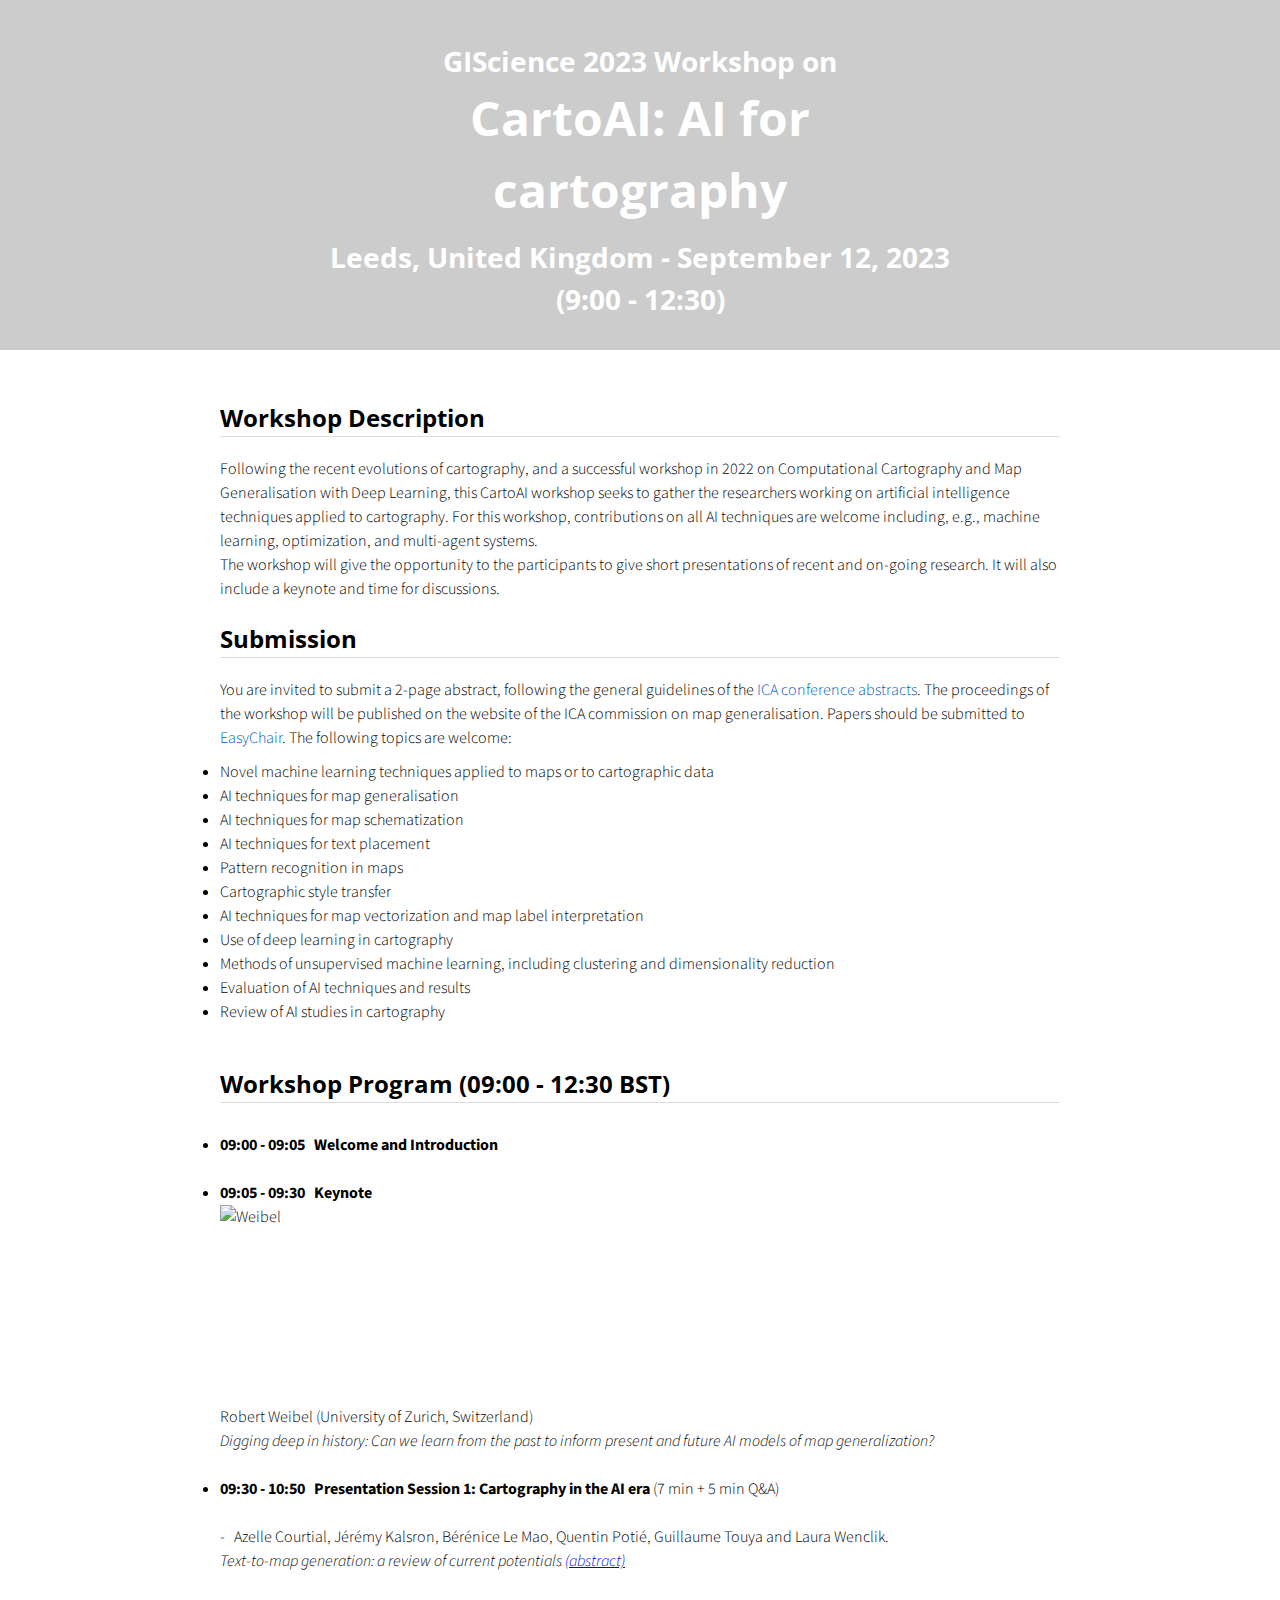
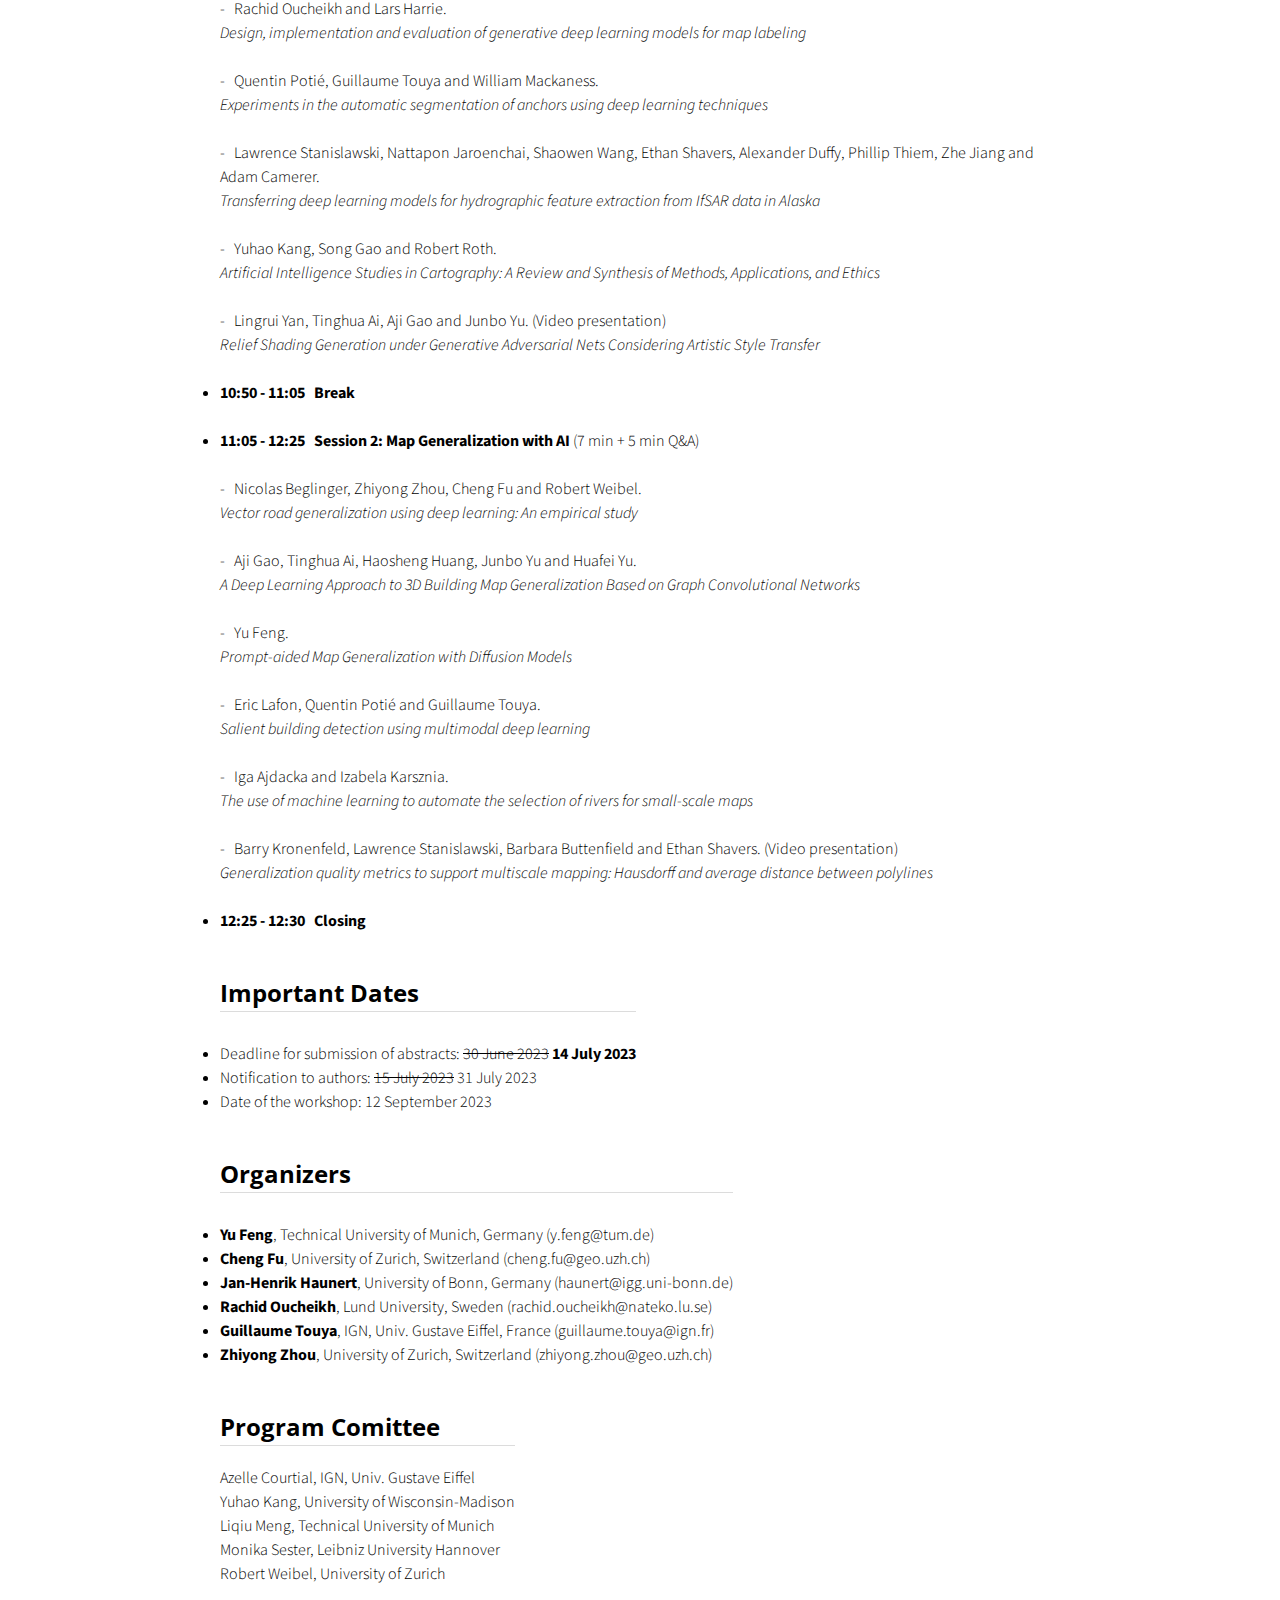
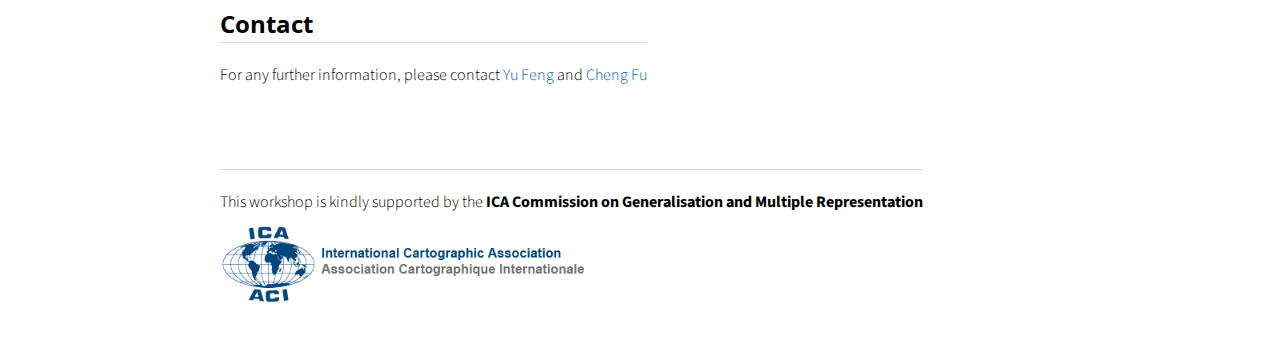
==== index.html @ b9dfa1c8 "Update index.html" ====
<!doctype html>
<html>

<head>
  <title>CartoAI</title>
  <meta charset="utf-8" name="viewport" content="width=device-width, initial-scale=1">
  <link href="css/frame.css" media="screen" rel="stylesheet" type="text/css" />
  <link href="css/controls.css" media="screen" rel="stylesheet" type="text/css" />
  <link href="css/custom.css" media="screen" rel="stylesheet" type="text/css" />
  <link href='https://fonts.googleapis.com/css?family=Open+Sans:400,700' rel='stylesheet' type='text/css'>
  <link href='https://fonts.googleapis.com/css?family=Open+Sans+Condensed:300,700' rel='stylesheet' type='text/css'>
  <link href="https://fonts.googleapis.com/css?family=Source+Sans+Pro:400,700" rel="stylesheet">
  <script src="https://ajax.googleapis.com/ajax/libs/jquery/3.3.1/jquery.min.js"></script>
  <script src="js/menu.js"></script>
  <style>
    .menu-index {
      color: rgb(255, 255, 255) !important;
      opacity: 1 !important;
      font-weight: 700 !important;
    }
    .centered {
      position: absolute;
      top: 50%;
      left: 50%;
      transform: translate(-50%, -50%);
    }
  </style>
</head>
   <!--  -->
<body>
  <div class="menu-container"></div>
  <div class="content-container" >
    <div class="banner" style="background: linear-gradient(rgba(0, 0, 0, 0.2), rgba(0, 0, 0, 0.2)), url('img/grid_0.jpg') no-repeat center;
                               background-size: cover; height: 350px;">
      <div class="centered">
        <h3 style="color:#ffffff";>GIScience 2023 Workshop on</h1>
        <h2 style="color:#ffffff";>CartoAI: AI for cartography</h2>
        <h3 style="color:#ffffff";>Leeds, United Kingdom - September 12, 2023 (9:00 - 12:30)</h3>
       </div>
    </div>
    <!--
    <div class="banner">
      <div class="banner-table flex-column">
        <div class="flex-row">
          <div class="flex-item flex-column">
            <h2 class="add-top-margin-small">This is the header area</h2>
            <p class="text">
              Phasellus viverra nulla ut metus varius laoreet. Quisque rutrum. Aenean imperdiet. Etiam ultricies nisi vel
              augue. Curabitur ullamcorper ultricies nisi. Nam eget dui. Etiam rhoncus. Maecenas tempus, tellus eget
              condimentum rhoncus, sem quam semper libero, sit amet adipiscing sem neque sed ipsum. Nam quam nunc, blandit
              vel, luctus pulvinar, hendrerit id, lorem.
            </p>
          </div>
        </div>
      </div>
    </div>
    -->
    <div class="content">
      <div class="content-table flex-column">
        <div class="flex-row">
          <div class="flex-item flex-column">
            <h4>Workshop Description</h4>
            <hr>
            <p class="text">
              Following the recent evolutions of cartography, and a successful workshop in 2022 on Computational Cartography 
              and Map Generalisation with Deep Learning, this CartoAI workshop seeks to gather the researchers working on 
              artificial intelligence techniques applied to cartography. For this workshop, contributions on all AI 
              techniques are welcome including, e.g., machine learning, optimization, and multi-agent systems.
              <br>
              The workshop will give the opportunity to the participants to give short presentations of recent and 
              on-going research. It will also include a keynote and time for discussions.
            </p>
          </div>
        </div>
         
        <div class="flex-row">
          <div class="flex-item flex-column">
            <h4>Submission</h4>
            <hr>
            <p class="text">
              You are invited to submit a 2-page abstract, following the general guidelines of the <a href="https://www.icc2019.org/data/ica-abstract_teplate.docx">
              ICA conference abstracts</a>.
              The proceedings of the workshop will be published on the website of the ICA commission on map generalisation. Papers should be submitted to <a href="https://easychair.org/my/conference?conf=cartoai2023">EasyChair</a>. 
              The following topics are welcome:
              <li>Novel machine learning techniques applied to maps or to cartographic data</li>
              <li>AI techniques for map generalisation</li>
              <li>AI techniques for map schematization</li>
              <li>AI techniques for text placement</li>
              <li>Pattern recognition in maps</li>
              <li>Cartographic style transfer</li>
              <li>AI techniques for map vectorization and map label interpretation</li>
              <li>Use of deep learning in cartography</li>
              <li>Methods of unsupervised machine learning, including clustering and dimensionality reduction</li>
              <li>Evaluation of AI techniques and results</li>
              <li>Review of AI studies in cartography</li>      
            </p>
          </div>
        </div>

        <div class="flex-row">
          <div class="flex-item flex-column">
            <h4>Workshop Program (09:00 - 12:30 BST)</h4>
            <hr>
            <p class="text">
              <li><strong>09:00 - 09:05 &nbsp Welcome and Introduction</strong></li><br />
              
              <li><strong>09:05 - 09:30 &nbsp Keynote</strong></li>
              <img src="https://www.geo.uzh.ch/~weibel/Weibel_PassPic_2017_crop.jpg" alt="Weibel" width = "155" height="200"> Robert Weibel (University of Zurich, Switzerland)<br />
              <i>Digging deep in history: Can we learn from the past to inform present and future AI models of map generalization?</i><br />

              <li><strong>09:30 - 10:50 &nbsp Presentation Session 1: Cartography in the AI era</strong> (7 min + 5 min Q&A)</li><br />
              
              - &nbsp Azelle Courtial, Jérémy Kalsron, Bérénice Le Mao, Quentin Potié, Guillaume Touya and Laura Wenclik.<br />  
              <i>Text-to-map generation: a review of current potentials <a href="https://gitlab.com/ica-gen/workshop-proceedings/-/raw/main/ica-gen-downloads/ica-gen/cartoai2023/02_CR_CartoAI_Courtial.pdf " target="_blank">(abstract)</a> </i><br />

              - &nbsp Rachid Oucheikh and Lars Harrie. <br />
              <i>Design, implementation and evaluation of generative deep learning models for map labeling</i><br />

              - &nbsp Quentin Potié, Guillaume Touya and William Mackaness. <br />
              <i>Experiments in the automatic segmentation of anchors using deep learning techniques</i><br />

              - &nbsp Lawrence Stanislawski, Nattapon Jaroenchai, Shaowen Wang, Ethan Shavers, Alexander Duffy, Phillip Thiem, Zhe Jiang and Adam Camerer. <br />
              <i>Transferring deep learning models for hydrographic feature extraction from IfSAR data in Alaska</i><br />

              - &nbsp Yuhao Kang, Song Gao and Robert Roth. <br />
              <i>Artificial Intelligence Studies in Cartography: A Review and Synthesis of Methods, Applications, and Ethics</i><br />
              
              - &nbsp Lingrui Yan, Tinghua Ai, Aji Gao and Junbo Yu. (Video presentation)<br />
              <i>Relief Shading Generation under Generative Adversarial Nets Considering Artistic Style Transfer</i><br />

              <li><strong>10:50 - 11:05 &nbsp Break</strong></li><br />
                
              <li><strong>11:05 - 12:25 &nbsp Session 2: Map Generalization with AI</strong> (7 min + 5 min Q&A)</li><br />

                 - &nbsp Nicolas Beglinger, Zhiyong Zhou, Cheng Fu and Robert Weibel.<br />
                 <i>Vector road generalization using deep learning: An empirical study</i><br />

                 - &nbsp Aji Gao, Tinghua Ai, Haosheng Huang, Junbo Yu and Huafei Yu. <br />
                 <i>A Deep Learning Approach to 3D Building Map Generalization Based on Graph Convolutional Networks</i><br />

                 - &nbsp Yu Feng. <br />
                 <i>Prompt-aided Map Generalization with Diffusion Models</i><br />

                 - &nbsp Eric Lafon, Quentin Potié and Guillaume Touya. <br />
                 <i>Salient building detection using multimodal deep learning</i><br />

                 - &nbsp Iga Ajdacka and Izabela Karsznia. <br />
                 <i>The use of machine learning to automate the selection of rivers for small-scale maps</i><br />

                 - &nbsp Barry Kronenfeld, Lawrence Stanislawski, Barbara Buttenfield and Ethan Shavers. (Video presentation)<br />
                 <i>Generalization quality metrics to support multiscale mapping: Hausdorff and average distance between polylines</i><br />
            
              <li><strong>12:25 - 12:30 &nbsp Closing</strong></li>
              </p>
          </div>
        </div>
        
        <div class="flex-row">
          <div class="flex-item flex-column">
            <h4>Important Dates</h4>
            <hr>
            <p class="text">
              <li>Deadline for submission of abstracts: <del>30 June 2023</del> <strong>14 July 2023</strong></li>
              <li>Notification to authors: <del>15 July 2023</del> 31 July 2023</li>
              <li>Date of the workshop: 12 September 2023</li>
            </p>
          </div>
        </div>
        
        <div class="flex-row">
          <div class="flex-item flex-column">
            <h4>Organizers</h4>
            <hr>
            <p class="text">
              <li><strong>Yu Feng</strong>, Technical University of Munich, Germany (y.feng@tum.de)</li>
              <li><strong>Cheng Fu</strong>, University of Zurich, Switzerland (cheng.fu@geo.uzh.ch)</li>
              <li><strong>Jan-Henrik Haunert</strong>, University of Bonn, Germany (haunert@igg.uni-bonn.de)</li>
              <li><strong>Rachid Oucheikh</strong>, Lund University, Sweden (rachid.oucheikh@nateko.lu.se)</li>
              <li><strong>Guillaume Touya</strong>, IGN, Univ. Gustave Eiffel, France (guillaume.touya@ign.fr)</li>
              <li><strong>Zhiyong Zhou</strong>, University of Zurich, Switzerland (zhiyong.zhou@geo.uzh.ch)</li>
            </p>
          </div>
        </div>
        
        <div class="flex-row">
          <div class="flex-item flex-column">
            <h4>Program Comittee</h4>
            <hr>
            <p class="text">
              Azelle Courtial, IGN, Univ. Gustave Eiffel <br />
              Yuhao Kang, University of Wisconsin-Madison <br />
              Liqiu Meng, Technical University of Munich <br />
              Monika Sester, Leibniz University Hannover <br />
              Robert Weibel, University of Zurich <br />
            </p>
          </div>
        </div>
        
        <div class="flex-row">
           <div class="flex-item flex-column">
            <h4>Contact</h4>
            <hr>
             <p class="text">
              For any further information, please contact <a href="mailto: y.feng@tum.de">
              Yu Feng</a> and <a href="mailto: cheng.fu@geo.uzh.ch">Cheng Fu</a>
            </p>
          </div>
        </div>

        <br />
        <br />
        <br />
        
        <div class="flex-row">
           <div class="flex-item flex-column">
            <hr>
            <p class="text">
            This workshop is kindly supported by the <strong>ICA Commission on Generalisation and Multiple Representation</strong>
            </p>
            <img src="img\ICA_header.png" alt="ICA header" width = "368" height="80">
          </div>
        </div>
        
      </div>
    </div>
  </div>
</body>

</html>
---- css/frame.css ----
/*************************************************************************
 * GitHub: https://github.com/yenchiah/project-website-template
 * Version: v3.36
 * This CSS file is for the website frame
 * If you want to keep this template updated, avoid modifying this file
 * Instead, add your own CSS in the custom.css file
 *************************************************************************/

html,
body {
  margin: 0;
  padding: 0;
  background-color: white;
  font-family: 'Open Sans', Helvetica, Arial, sans-serif;
  left: 0;
  right: 0;
  width: auto;
}

/* This is a hack for FireFox that the <b> tag does not work */
strong,
b {
  font-weight: bold;
}

a {
  outline: none;
  cursor: pointer;
}

img {
  -webkit-touch-callout: none;
  -webkit-user-select: none;
  -khtml-user-select: none;
  -moz-user-select: none;
  -ms-user-select: none;
  user-select: none;
}

video {
  -webkit-touch-callout: none;
  -webkit-user-select: none;
  -khtml-user-select: none;
  -moz-user-select: none;
  -ms-user-select: none;
  user-select: none;
}

h2 {
  font-size: 48px;
  color: #003366;
  margin: 0 0 0 0;
  padding: 0;
  font-weight: bold;
  font-family: 'Open Sans', Helvetica, Arial, sans-serif;
  text-align: center;
}

h3 {
  font-size: 28px;
  color: #003366;
  margin: 10px 0 0 0;
  padding: 0;
  font-weight: bold;
  font-family: 'Open Sans', Helvetica, Arial, sans-serif;
  text-align: center;
}

h4 {
  font-size: 24px;
  color: #000000;
  margin: 10px 0 0 0;
  padding: 0;
  font-weight: bold;
  font-family: 'Open Sans', Helvetica, Arial, sans-serif;
  text-align: left;
}

ul,
ol {
  margin: 10px 0 10px 0;
}

li ol,
li ul {
  margin: 0;
}

hr {
  border: 0;
  height: 1px;
  background: rgb(220, 220, 220);
  margin: 0 0 10px 0;
}

.menu-container {
  z-index: 2;
  position: relative;
  width: 100%;
  background-color: #333333;
  min-width: 300px;
  -webkit-touch-callout: none;
  -webkit-user-select: none;
  -khtml-user-select: none;
  -moz-user-select: none;
  -ms-user-select: none;
  user-select: none;
  box-shadow: 0 0px 4px rgb(0 0 0 / 32%), 0 0px 10px rgb(0 0 0 / 23%);
}

.menu {
  position: relative;
  margin: 0 auto;
  max-width: 900px;
}

.menu-table {
  padding: 10px 10px;
  width: 100%;
  margin: 0;
}

.menu-highlight {
  color: rgb(255, 255, 255) !important;
  opacity: 1 !important;
  font-weight: 700 !important;
}

.logo {
  margin-left: 20px;
}

.logo a {
  color: rgba(255, 255, 255, 0.8);
  font-family: 'Open Sans Condensed', Helvetica, Arial, sans-serif;
  font-size: 30px;
  text-decoration: none;
  font-weight: 700;
  flex: 1 auto;
}

.logo img {
  margin: 0;
  padding: 0;
}

.menu-button {
  width: 40px;
  height: 40px;
  display: none;
  cursor: pointer;
  margin-right: 20px;
}

.menu-button img {
  width: 30px;
  height: 30px;
}

.menu-items a {
  color: rgba(255, 255, 255, 0.8);
  text-decoration: none;
  font-weight: 400;
  font-size: 18px;
  flex: 1 auto;
  transition: opacity 0.1s ease-in-out;
  -moz-transition: opacity 0.1s ease-in-out;
  -webkit-transition: opacity 0.1s ease-in-out;
  font-family: 'Open Sans', Helvetica, Arial, sans-serif;
  white-space: nowrap;
}

.menu-items a:not(:last-child) {
  margin-right: 25px;
}

.menu-items a:hover {
  color: rgb(255, 255, 255);
  opacity: 1;
}

.content-container {
  z-index: 1;
  position: relative;
  width: 100%;
  min-width: 300px;
}

.content {
  position: relative;
  margin: 0 auto;
  font-size: 16px;
  font-family: 'Source Sans Pro', Helvetica, Arial, sans-serif;
  font-weight: 300;
  line-height: 1.5;
  max-width: 900px;
  overflow-x: auto;
}

.content p a,
.content ul a,
.content ol a {
  text-decoration: none;
  color: #005cbf;
}

.content p a:hover,
.content ul a:hover,
.content ol a:hover {
  text-decoration: underline;
}

.content-table {
  padding: 40px 10px;
  width: 100%;
  margin: 0;
}

.banner {
  position: relative;
  font-size: 16px;
  font-family: 'Source Sans Pro', Helvetica, Arial, sans-serif;
  font-weight: 300;
  line-height: 1.5;
  overflow-x: auto;
  background-color: #005cbf;
  display: flex;
}

.banner:before {
   background-image: url('img/grid_0.jpg');
   background-repeat: no-repeat;
   background-size: cover;
   height: 350px;
}

.banner .banner-table {
  padding: 20px 10px;
  width: 100%;
  margin: 0 auto;
  max-width: 900px;
  align-self: flex-end;
}

.banner h2,
.banner h3,
.banner p,
.banner span {
  color: white;
}

.flex-column {
  display: flex;
  flex-direction: column;
  flex-wrap: wrap;
  justify-content: flex-start;
  align-items: stretch;
  align-content: stretch;
  box-sizing: border-box;
}

.flex-row-space-between {
  display: flex;
  flex-direction: row;
  flex-wrap: wrap;
  justify-content: space-between;
  align-items: center;
  align-content: stretch;
  box-sizing: border-box;
}

.flex-row {
  display: flex;
  flex-direction: row;
  flex-wrap: wrap;
  justify-content: flex-start;
  align-items: center;
  align-content: stretch;
  box-sizing: border-box;
}

.flex-row-center {
  display: flex;
  flex-direction: row;
  flex-wrap: wrap;
  justify-content: center;
  align-items: center;
  align-content: stretch;
  box-sizing: border-box;
}

.flex-item-stretch {
  flex: 1 auto;
}

.flex-item-stretch-2 {
  flex: 1 auto;
}

.flex-item-stretch-3 {
  flex: 1 auto;
}

.flex-item-stretch-4 {
  flex: 1 auto;
}

.flex-item-stretch-5 {
  flex: 1 auto;
}

.flex-item {
  margin: 0 20px;
}

.left-align {
  float: left;
}

.right-align {
  float: right;
}

.full-width {
  width: 100%;
}

.badge-text {
  font-size: 30px;
  font-weight: 700;
}

.text {
  margin: 10px 0 10px 0;
  padding: 0;
}

.text-large-margin {
  margin: 15px 0 15px 0;
  padding: 0;
}

.text-small-margin {
  margin: 5px 0 5px 0;
  padding: 0;
}

.text-no-margin {
  margin: 0;
  padding: 0;
}

.image {
  border-radius: 2px;
  width: 100%;
  margin: 15px 0;
  -webkit-touch-callout: none;
  -webkit-user-select: none;
  -khtml-user-select: none;
  -moz-user-select: none;
  -ms-user-select: none;
  user-select: none;
  display: flex;
}

.image.center {
  align-self: center;
}

.image img,
.image video {
  width: 100%;
  height: 100%;
  box-sizing: border-box;
  display: table-cell;
  overflow: hidden;
  border-radius: 2px;
}

.adaptive-image {
  background-position: center;
  background-repeat: no-repeat;
  background-size: cover;
}

.image-wrap-text {
  float: left;
  margin: 5px 40px 25px 0;
}

.image-caption {
  width: 100%;
  text-align: center;
  margin-top: -10px;
  margin-bottom: 10px;
}

.max-width-400 {
  max-width: 400px;
}

.max-width-140 {
  max-width: 140px;
}

ol.publication {
  display: flex;
  flex-direction: column-reverse;
  list-style: none;
  margin: 7px 0 7px 0;
  padding: 0;
  flex-wrap: wrap;
}

ol.publication li {
  display: flex;
  align-items: baseline;
  margin: 0;
  padding: 0;
}

ol.publication li p:before {
  line-height: 1;
  margin-right: 5px;
}

ol.publication.C-list {
  counter-reset: C-counter;
}

ol.publication.C-list li p {
  counter-increment: C-counter;
}

ol.publication.C-list li p:before {
  content: "[C"counter(C-counter)"]";
}

ol.publication.J-list {
  counter-reset: J-counter;
}

ol.publication.J-list li p {
  counter-increment: J-counter;
}

ol.publication.J-list li p:before {
  content: "[J"counter(J-counter)"]";
}

ol.publication.T-list {
  counter-reset: T-counter;
}

ol.publication.T-list li p {
  counter-increment: T-counter;
}

ol.publication.T-list li p:before {
  content: "[T"counter(T-counter)"]";
}

ol.publication.O-list {
  counter-reset: O-counter;
}

ol.publication.O-list li p {
  counter-increment: O-counter;
}

ol.publication.O-list li p:before {
  content: "[O"counter(O-counter)"]";
}

ol.publication.P-list {
  counter-reset: P-counter;
}

ol.publication.P-list li p {
  counter-increment: P-counter;
}

ol.publication.P-list li p:before {
  content: "[P"counter(P-counter)"]";
}

ol.publication.M-list {
  counter-reset: M-counter;
}

ol.publication.M-list li p {
  counter-increment: M-counter;
}

ol.publication.M-list li p:before {
  content: "[M"counter(M-counter)"]";
}

ol.publication.F-list {
  counter-reset: F-counter;
}

ol.publication.F-list li p {
  counter-increment: F-counter;
}

ol.publication.F-list li p:before {
  content: "[F"counter(F-counter)"]";
}

ol.publication.A-list {
  counter-reset: A-counter;
}

ol.publication.A-list li p {
  counter-increment: A-counter;
}

ol.publication.A-list li p:before {
  content: "[A"counter(A-counter)"]";
}

ol.nested {
  list-style: none;
  counter-reset: item;
}

ol.nested>li:before {
  counter-increment: item;
  content: counters(item, ".") ". ";
  padding-right: 0.6em;
}

.noselect {
  -webkit-touch-callout: none;
  -webkit-user-select: none;
  -khtml-user-select: none;
  -moz-user-select: none;
  -ms-user-select: none;
  user-select: none;
}

.center-align-content {
  display: flex;
  justify-content: center;
  align-items: center;
}

.left-align-content {
  display: flex;
  justify-content: flex-start;
  align-items: center;
}

.text-large {
  font-size: 20px;
}

.text-small {
  font-size: 12px;
}

.text-italic {
  font-style: italic;
}

.text-justify {
  text-align: justify;
}

.text-center {
  text-align: center;
}

.iframe-container {
  position: absolute;
  top: 61px;
  bottom: 0;
  left: 0;
  height: auto;
  width: 100%;
  min-width: 300px;
}

.iframe {
  border: 0;
  width: 100%;
  height: 100%;
}

.iframe-in-body {
  width: 100%;
  height: 400px;
  border: 1px solid #666666;
  margin: 15px 0;
}

.iframe-in-tab {
  width: 100%;
  height: 400px;
  border: 0;
  margin: 0;
  padding: 0;
}

.force-no-scroll {
  overflow-y: hidden;
}

.force-scroll {
  overflow-y: scroll;
}

.highlight-text {
  font-weight: bold;
}

.custom-text-info,
.custom-text-info p,
.custom-text-info a {
  color: #17a2b8;
}

.custom-text-info a:hover {
  color: #007082;
}

.custom-text-primary,
.custom-text-primary p,
.custom-text-primary a {
  color: #007bff;
}

.custom-text-primary a:hover {
  color: #005cbf;
}

.custom-text-danger,
.custom-text-danger p,
.custom-text-danger a {
  color: #dc3545;
}

.custom-text-danger a:hover {
  color: #a71120;
}

.gallery {
  display: flex;
  flex-direction: row;
  flex-wrap: wrap;
  justify-content: flex-start;
  align-items: center;
  align-content: stretch;
  box-sizing: border-box;
  width: 100%;
  padding: 0 5px;
}

.gallery>a.flex-column,
.gallery>div.flex-column {
  color: black;
  text-decoration: none;
  padding: 15px;
  cursor: default;
}

.gallery>a.flex-column>img,
.gallery>a.flex-column>video,
.gallery>div.flex-column>img,
.gallery>div.flex-column>video {
  border-radius: 2px;
  width: 100%;
  background-image: url(../img/loading.gif);
  background-repeat: no-repeat;
  background-size: 30px 30px;
  background-position: center;
  min-height: 50px;
}

.gallery>a.flex-column>div,
.gallery>div.flex-column>div,
.gallery>a.flex-column>h3,
.gallery>div.flex-column>h3 {
  width: 100%;
  text-align: center;
}

.masonry {
  column-count: 2;
  column-fill: balance;
  column-gap: 0;
  box-sizing: border-box;
  width: 100%;
  padding: 0 5px;
  position: relative;
}

.masonry figure {
  break-inside: avoid;
  page-break-inside: avoid;
  border: 0;
  color: black;
  text-decoration: none;
  padding: 10px;
  margin: 0;
  cursor: default;
  -webkit-touch-callout: none;
  -webkit-user-select: none;
  -khtml-user-select: none;
  -moz-user-select: none;
  -ms-user-select: none;
  user-select: none;
  border: 5px solid transparent;
  position: relative;
  box-sizing: border-box;
  display: flex;
  flex-direction: column;
  flex-wrap: wrap;
  justify-content: flex-start;
  align-items: stretch;
  align-content: stretch;
}

.masonry figure.selected {
  border: 5px solid #007bff;
  -moz-box-shadow: inset 0 0 4px 1px #6d6d6d;
  -webkit-box-shadow: inset 0 0 4px 1px #6d6d6d;
  box-shadow: inset 0 0 4px 1px #6d6d6d;
}

.masonry figure>img,
.masonry figure>video {
  width: 100%;
  background-image: url(../img/loading.gif);
  background-repeat: no-repeat;
  background-size: 30px 30px;
  background-position: center;
  min-height: 50px;
  display: block;
  box-sizing: border-box;
  position: relative;
}

.masonry figure>figcaption {
  position: absolute;
  bottom: max(min(2vw, 20px), 15px);
  left: max(min(2vw, 20px), 15px);
  right: max(min(2vw, 20px), 15px);
  font-family: 'Oswald', Helvetica, Arial, sans-serif;
  width: auto;
  display: block;
  box-sizing: border-box;
  margin: 0;
  padding: 0;
  font-size: 25px;
  font-size: max(min(6vw, 21px), 16px);
  line-height: 1.3;
  font-weight: bold;
  color: #fff;
  text-align: center;
  background-color: transparent;
  text-shadow: -1px 1px 0 #000, 1px 1px 0 #000, 1px -1px 0 #000, -1px -1px 0 #000;
}

.masonry figure>figcaption.text-only {
  position: initial;
  background-color: rgb(80, 80, 80);
  padding: 20px 20px;
  text-shadow: none;
}

.masonry figure>figcaption.text-bottom {
  position: initial;
  font-family: 'Source Sans Pro', Helvetica, Arial, sans-serif;
  padding: 5px 5px;
  text-shadow: none;
  color: #000;
  font-weight: normal;
  font-size: 16px;
}

.masonry figure>div {
  width: calc(100% - 20px);
  display: block;
  box-sizing: border-box;
  position: absolute;
  line-height: 2;
  top: 10px;
  left: 10px;
  font-family: 'Source Sans Pro', Helvetica, Arial, sans-serif;
  font-size: 14px;
  background-color: rgba(255, 255, 255, 0.5);
  color: #000;
  text-align: center;
  padding: 0;
  height: 30px;
  margin: 0;
}

.masonry figure>div>a {
  cursor: alias;
  font-family: 'Source Sans Pro', Helvetica, Arial, sans-serif;
  font-size: 14px;
  color: #000;
  text-decoration: underline;
}

.custom-table-container {
  display: grid;
  width: fit-content;
  width: -moz-fit-content;
  margin: 15px 0;
}

.custom-table-container.center {
  margin-left: auto;
  margin-right: auto;
}

.custom-table {
  display: block;
  overflow-x: auto;
  border: 1px solid #666666;
  border-collapse: collapse;
  border-spacing: 0;
  empty-cells: show;
  margin: 0;
  padding: 0;
}

.custom-table thead {
  text-align: left;
  border-bottom: 1px solid #666666;
}

.custom-table tfoot {
  border-top: 1px solid #666666;
}

.custom-table tr.bg-color-gray {
  background-color: #dadada;
}

.custom-table tr.bg-color-light-gray {
  background-color: #efefef;
}

.custom-table td,
.custom-table th {
  padding: 5px 10px;
}

.custom-survey p.custom-answer-survey {
  font-family: 'Source Sans Pro', Helvetica, Arial, sans-serif;
  box-sizing: border-box;
  padding: 5px 10px;
  margin-top: 15px;
  margin-bottom: 0;
  margin-right: 0;
  margin-left: 0;
  background: rgb(255, 255, 255);
  border: 1px solid #7d7d7d;
  font-size: 18px;
  outline: none;
  border-radius: 0;
  width: 100%;
  white-space: pre-wrap;
  word-wrap: break-word;
  overflow-y: visible;
  overflow-x: hidden;
  min-height: 40px;
  word-break: break-word;
  hyphens: auto;
}

.custom-survey input.custom-textbox-survey,
.custom-survey textarea.custom-textbox-survey {
  font-family: 'Source Sans Pro', Helvetica, Arial, sans-serif;
  box-sizing: border-box;
  padding: 5px 10px;
  background: rgb(255, 255, 255);
  border: 1px solid #7d7d7d;
  font-size: 18px;
  outline: none;
  border-radius: 0;
  resize: none;
  width: 100%;
  white-space: pre-wrap;
  word-wrap: break-word;
  overflow-y: visible;
  overflow-x: hidden;
  min-height: 130px;
}

.custom-survey input[readonly].custom-textbox-survey,
.custom-survey textarea[readonly].custom-textbox-survey {
  cursor: default;
  background: rgb(230, 230, 230);
}

.custom-survey .custom-radio-group-survey {
  column-count: 1;
  column-fill: balance;
  column-gap: 0;
}

.custom-survey .custom-radio-group-survey.image-only {
  column-count: 2;
  column-fill: balance;
  column-gap: 0;
}

.custom-survey .custom-radio-group-survey div {
  display: flex;
  position: relative;
  width: 100%;
  break-inside: avoid;
}

.custom-survey .custom-radio-group-survey label>img {
  width: calc(100% - 5px);
  margin-top: 5px;
  margin-bottom: 10px;
  border-radius: 51%;
  box-shadow: 0 0px 4px rgba(0, 0, 0, 0.32), 0 0px 10px rgba(0, 0, 0, 0.23);
}

.custom-survey .custom-radio-group-survey input[type="radio"]+label,
.custom-survey .custom-radio-group-survey input[type="checkbox"]+label {
  position: relative;
  padding: 10px 10px 10px 48px;
  cursor: pointer;
  font-size: 16px;
  line-height: 1.8;
  display: grid;
  color: black;
  border: 0;
  font-family: 'Source Sans Pro', Helvetica, Arial, sans-serif;
  -webkit-touch-callout: none;
  -webkit-user-select: none;
  -khtml-user-select: none;
  -moz-user-select: none;
  -ms-user-select: none;
  user-select: none;
  width: 100%;
}

.custom-survey .custom-radio-group-survey.image-only input[type="radio"]+label,
.custom-survey .custom-radio-group-survey.image-only input[type="checkbox"]+label {
  padding: 10px;
}

.custom-survey .custom-radio-group-survey input[type="radio"]+label>figure,
.custom-survey .custom-radio-group-survey input[type="checkbox"]+label>figure {
  break-inside: avoid;
  page-break-inside: avoid;
  border: 0;
  color: black;
  text-decoration: none;
  padding: 0;
  margin: 0 auto;
  cursor: pointer;
  -webkit-touch-callout: none;
  -webkit-user-select: none;
  -khtml-user-select: none;
  -moz-user-select: none;
  -ms-user-select: none;
  user-select: none;
  position: relative;
  box-sizing: border-box;
  display: flex;
  flex-direction: column;
  flex-wrap: wrap;
  justify-content: flex-start;
  align-items: stretch;
  align-content: stretch;
  width: 100%;
}

.custom-survey .custom-radio-group-survey input[type="radio"]+label>figure>img,
.custom-survey .custom-radio-group-survey input[type="radio"]+label>figure>video,
.custom-survey .custom-radio-group-survey input[type="checkbox"]+label>figure>img,
.custom-survey .custom-radio-group-survey input[type="checkbox"]+label>figure>video {
  width: 100%;
  background-image: url(../img/loading.gif);
  background-repeat: no-repeat;
  background-size: 30px 30px;
  background-position: center;
  min-height: 50px;
  display: block;
  box-sizing: border-box;
  position: relative;
}

.custom-survey .custom-radio-group-survey input[type="radio"]+label>figure>figcaption,
.custom-survey .custom-radio-group-survey input[type="checkbox"]+label>figure>figcaption {
  position: absolute;
  bottom: max(min(2vw, 10px), 5px);
  left: max(min(2vw, 10px), 5px);
  right: max(min(2vw, 10px), 5px);
  font-family: 'Oswald', Helvetica, Arial, sans-serif;
  width: auto;
  display: block;
  box-sizing: border-box;
  margin: 0;
  padding: 0;
  font-size: 25px;
  font-size: max(min(4.5vw, 20px), 16px);
  line-height: 1.3;
  font-weight: bold;
  color: #fff;
  text-align: center;
  background-color: transparent;
  text-shadow: -1px 1px 0 #000, 1px 1px 0 #000, 1px -1px 0 #000, -1px -1px 0 #000;
}

.custom-survey .custom-radio-group-survey input[type="radio"]+label>figure>figcaption.text-only,
.custom-survey .custom-radio-group-survey input[type="checkbox"]+label>figure>figcaption.text-only {
  position: initial;
  background-color: rgb(80, 80, 80);
  padding: 25px 25px;
  text-shadow: none;
}

.custom-survey .custom-radio-group-survey input[type="radio"]+label>figure>div,
.custom-survey .custom-radio-group-survey input[type="checkbox"]+label>figure>div {
  width: 100%;
  display: block;
  box-sizing: border-box;
  position: absolute;
  line-height: 2;
  font-family: 'Source Sans Pro', Helvetica, Arial, sans-serif;
  font-size: 14px;
  background-color: rgba(255, 255, 255, 0.5);
  color: #000;
  text-align: center;
  padding: 0;
  height: 30px;
  margin: 0;
}

.custom-survey .custom-radio-group-survey input[type="radio"]+label>figure>div>a,
.custom-survey .custom-radio-group-survey input[type="checkbox"]+label>figure>div>a {
  cursor: alias;
  font-family: 'Source Sans Pro', Helvetica, Arial, sans-serif;
  font-size: 14px;
  color: #000;
  text-decoration: underline;
}

.custom-survey .custom-radio-group-survey input[type="radio"]:not(:disabled):hover,
.custom-survey .custom-radio-group-survey input[type="checkbox"]:not(:disabled):hover {
  color: #333333;
  background-color: #eeeeee;
}

.custom-survey .custom-radio-group-survey input[type="radio"]:disabled,
.custom-survey .custom-radio-group-survey input[type="checkbox"]:disabled {
  opacity: 0.4;
}

.custom-survey .custom-radio-group-survey input[type="radio"],
.custom-survey .custom-radio-group-survey input[type="checkbox"] {
  padding: 0;
  text-align: center;
  outline: none;
  cursor: pointer;
  box-shadow: none;
  transition: background-color 0.1s, box-shadow 0.1s;
  text-decoration: none;
  box-sizing: border-box;
  background-color: white;
  border: 0;
  border-spacing: 0;
  display: inline-block;
  -webkit-touch-callout: none;
  -webkit-user-select: none;
  -khtml-user-select: none;
  -moz-user-select: none;
  -ms-user-select: none;
  user-select: none;
  position: absolute;
  left: -9999px;
}

.custom-survey .custom-radio-group-survey input[type="radio"]:checked+label,
.custom-survey .custom-radio-group-survey input[type="checkbox"]:checked+label {
  color: white;
  background-color: #007bff;
}

.custom-survey .custom-radio-group-survey input[type="radio"]+label:before,
.custom-survey .custom-radio-group-survey input[type="checkbox"]+label:before {
  content: '';
  position: absolute;
  left: 14px;
  top: 14px;
  width: 20px;
  height: 20px;
  border: 1px solid #aaa;
  background: #fff;
  z-index: 1;
}

.custom-survey .custom-radio-group-survey input[type="radio"]+label:before {
  border-radius: 100%;
}

.custom-survey .custom-radio-group-survey input[type="checkbox"]+label:before {
  border-radius: 2px;
}

.custom-survey .custom-radio-group-survey input[type="radio"]+label:after,
.custom-survey .custom-radio-group-survey input[type="checkbox"]+label:after {
  content: '';
  width: 14px;
  height: 14px;
  background: #005cbf;
  position: absolute;
  top: 18px;
  left: 18px;
  -webkit-transition: all 0.1s ease;
  transition: all 0.1s ease;
  z-index: 1;
}

.custom-survey .custom-radio-group-survey input[type="radio"]+label:after {
  border-radius: 100%;
}

.custom-survey .custom-radio-group-survey input[type="checkbox"]+label:after {
  border-radius: 2px;
}

.custom-survey .custom-radio-group-survey input[type="radio"]:not(:checked)+label:after,
.custom-survey .custom-radio-group-survey input[type="checkbox"]:not(:checked)+label:after {
  opacity: 0;
  -webkit-transform: scale(0);
  transform: scale(0);
}

.custom-survey .custom-radio-group-survey input[type="radio"]:checked+label:after,
.custom-survey .custom-radio-group-survey input[type="checkbox"]:checked+label:after {
  opacity: 1;
  -webkit-transform: scale(1);
  transform: scale(1);
}

.custom-survey {
  padding: 25px;
  background-color: #e7e7e7;
  border: 1px solid #2f2f2f;
  border-radius: 0;
  display: flex;
  flex-direction: column;
  flex-wrap: nowrap;
}

.custom-survey .text {
  margin-top: 0;
  margin-bottom: 0;
  color: black;
}

.custom-survey h3 {
  margin-top: 0;
}

.custom-survey .custom-textbox-survey {
  color: black;
}

.custom-survey textarea.custom-textbox-survey::-webkit-input-placeholder {
  /* Edge */
  color: #a8a8a8;
}

.custom-survey textarea.custom-textbox-survey:-ms-input-placeholder {
  /* Internet Explorer */
  color: #a8a8a8;
}

.custom-survey textarea.custom-textbox-survey::placeholder {
  color: #a8a8a8;
}

.custom-survey.answer-mode {
  background-color: #afafaf;
  border: 1px solid #5d5d5d;
}

.custom-survey.answer-mode .custom-radio-group-survey input[type="radio"]+label,
.custom-survey.answer-mode .custom-radio-group-survey input[type="checkbox"]+label {
  border: 3px solid #afafaf;
}

.custom-survey.answer-mode .custom-radio-group-survey input[type="radio"]:not(.highlight)+label,
.custom-survey.answer-mode .custom-radio-group-survey input[type="checkbox"]:not(.highlight):checked+label {
  color: black;
  background-color: #afafaf;
}

.custom-survey.answer-mode .custom-radio-group-survey input[type="radio"].highlight+label,
.custom-survey.answer-mode .custom-radio-group-survey input[type="checkbox"].highlight+label {
  box-shadow: 0px 0px 0px 5px white inset;
  background-color: #007bff;
  color: white;
}

.custom-survey.answer-mode .custom-textbox-survey {
  color: #636363;
}

.custom-survey.answer-mode .custom-textbox-survey:disabled {
  background: #dddddd;
}

.no-top-margin {
  margin-top: 0;
}

.no-bottom-margin {
  margin-bottom: 0;
}

.break-long-url {
  /* These are technically the same, but use both */
  overflow-wrap: break-word;
  word-wrap: break-word;

  -ms-word-break: break-all;
  /* This is the dangerous one in WebKit, as it breaks things wherever */
  word-break: break-all;
  /* Instead use this non-standard one: */
  word-break: break-word;

  /* Adds a hyphen where the word breaks, if supported (No Blink) */
  -ms-hyphens: auto;
  -moz-hyphens: auto;
  -webkit-hyphens: auto;
  hyphens: auto;
}

.graph-title {
  font-size: 20px;
  margin-bottom: 0;
  margin-top: 15px;
}

.add-top-margin {
  margin-top: 15px;
}

.add-top-margin-small {
  margin-top: 5px;
}

.add-top-margin-large {
  margin-top: 30px;
}

.add-bottom-margin {
  margin-bottom: 15px;
}

.add-bottom-margin-small {
  margin-bottom: 5px;
}

.add-bottom-margin-large {
  margin-bottom: 30px;
}

@media screen and (min-width: 900px) {
  .flex-item-stretch {
    flex: 1;
  }

  .flex-item-stretch-2 {
    flex: 2;
  }

  .flex-item-stretch-3 {
    flex: 3;
  }

  .flex-item-stretch-4 {
    flex: 4;
  }

  .flex-item-stretch-5 {
    flex: 5;
  }
}

@media screen and (max-width: 750px) {
  .logo {
    -webkit-tap-highlight-color: transparent;
  }

  .menu-items {
    display: none;
    width: 100%;
  }

  .menu-items a:first-child {
    margin-top: 10px;
  }

  .menu-items a {
    width: 100%;
    padding: 10px 0;
    border-top: 1px solid rgba(255, 255, 255, 0.5);
  }

  .menu-button {
    display: flex;
    flex-direction: row;
    flex-wrap: wrap;
    justify-content: flex-end;
    align-items: center;
    align-content: stretch;
    box-sizing: border-box;
    -webkit-tap-highlight-color: transparent;
  }

  .menu-button:focus {
    pointer-events: none;
  }

  .menu-button:focus+.menu-items {
    display: block;
  }

  .menu-button:focus+.menu-items a {
    display: block;
  }

  .menu-items:hover {
    display: block;
  }

  .menu-items>a {
    display: block;
  }

  .image-wrap-text {
    max-width: 100%;
    margin-bottom: 20px;
    margin-right: 0;
  }
}

@media screen and (min-width: 900px) {
  .masonry {
    column-count: 3;
  }

  .custom-survey .custom-radio-group-survey.image-only {
    column-count: 2;
  }

  .gallery>a.flex-column,
  .gallery>div.flex-column {
    flex: 1 0 25%;
    max-width: 25%;
  }
}

@media screen and (min-width: 700px) and (max-width: 900px) {
  .masonry {
    column-count: 3;
  }

  .custom-survey .custom-radio-group-survey.image-only {
    column-count: 2;
  }

  .gallery>a.flex-column,
  .gallery>div.flex-column {
    flex: 1 0 33.3%;
    max-width: 33.3%;
  }
}

@media screen and (min-width: 500px) and (max-width: 700px) {
  .masonry {
    column-count: 2;
  }

  .custom-survey .custom-radio-group-survey.image-only {
    column-count: 1;
  }

  .gallery>a.flex-column,
  .gallery>div.flex-column {
    flex: 1 0 50%;
    max-width: 50%;
  }
}

@media screen and (max-width: 500px) {
  .masonry {
    column-count: 1;
  }

  .custom-survey .custom-radio-group-survey.image-only {
    column-count: 1;
  }

  .gallery>a.flex-column,
  .gallery>div.flex-column {
    flex: 1 0 100%;
    max-width: 100%;
  }
}
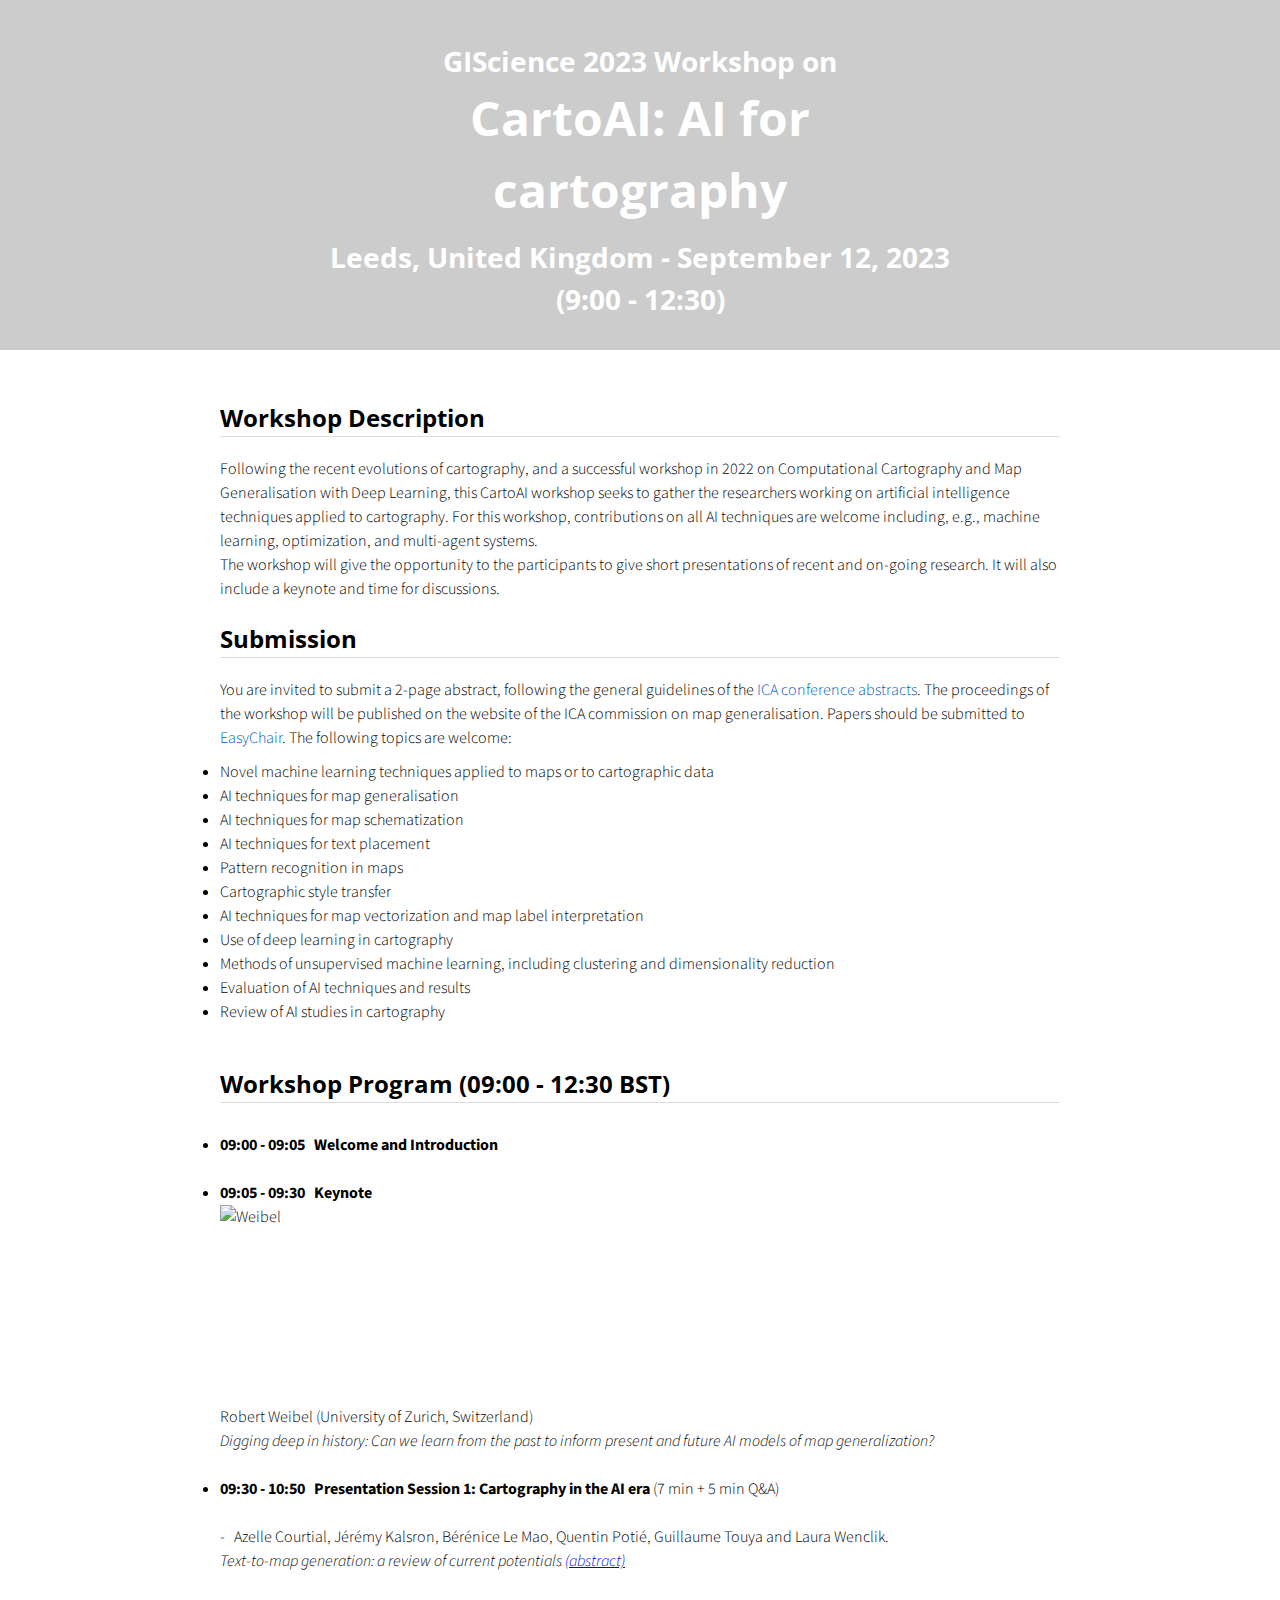
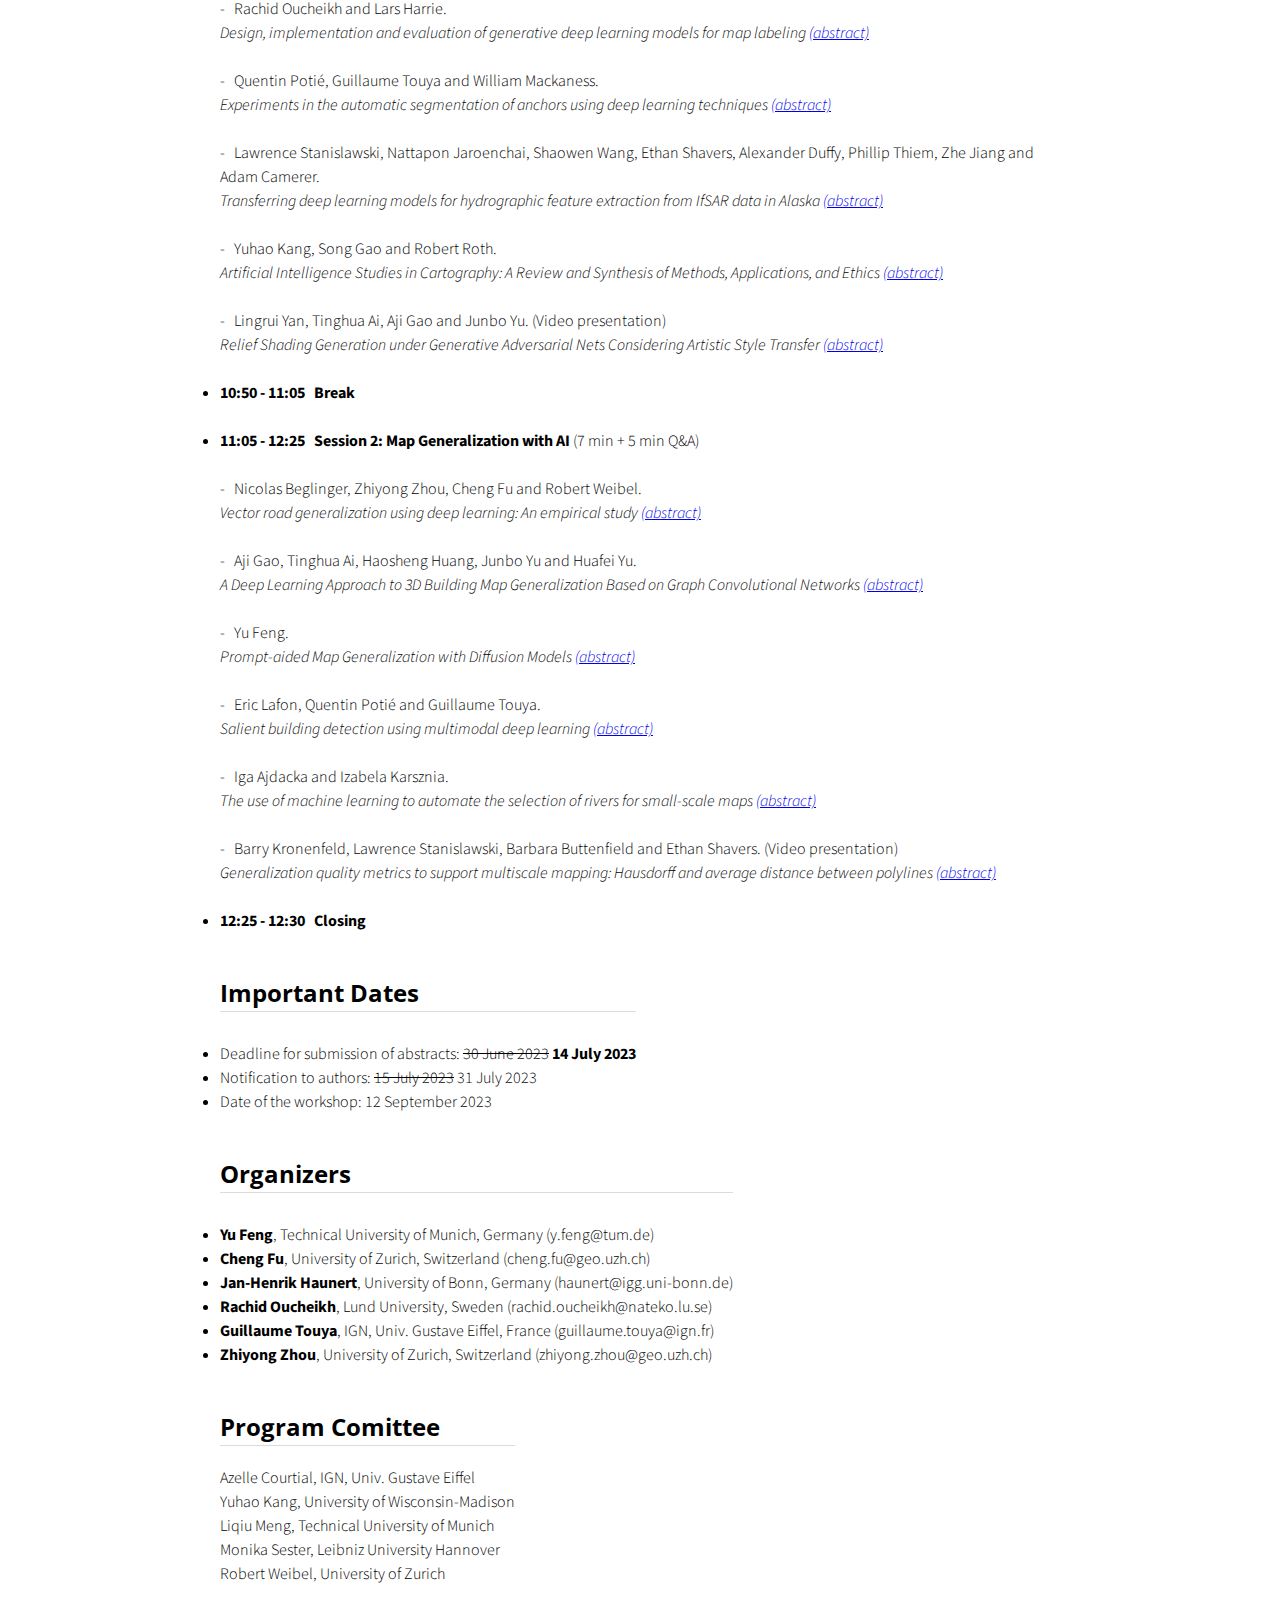
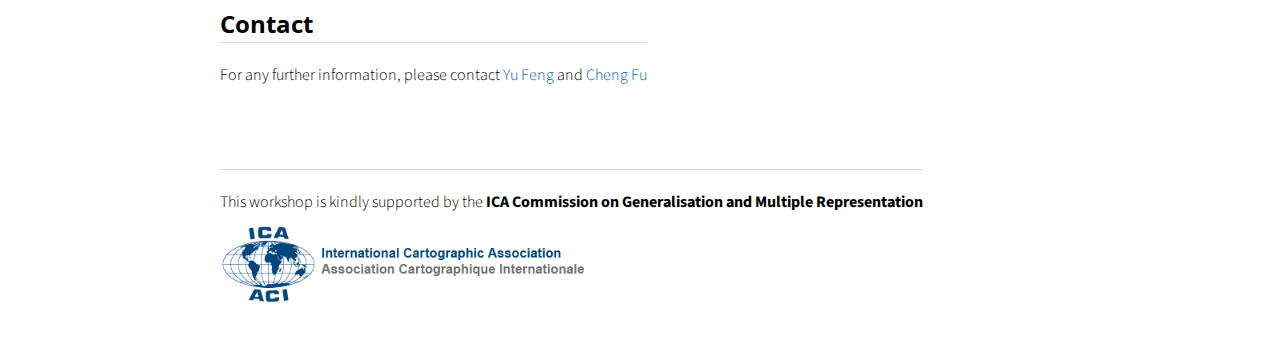
==== commit 5ebde97f: "Update index.html" ====
--- a/index.html
+++ b/index.html
@@ -114,41 +114,41 @@
               <i>Text-to-map generation: a review of current potentials <a href="https://gitlab.com/ica-gen/workshop-proceedings/-/raw/main/ica-gen-downloads/ica-gen/cartoai2023/02_CR_CartoAI_Courtial.pdf " target="_blank">(abstract)</a> </i><br />
 
               - &nbsp Rachid Oucheikh and Lars Harrie. <br />
-              <i>Design, implementation and evaluation of generative deep learning models for map labeling</i><br />
+              <i>Design, implementation and evaluation of generative deep learning models for map labeling <a href="https://gitlab.com/ica-gen/workshop-proceedings/-/raw/main/ica-gen-downloads/ica-gen/cartoai2023/02_CR_CartoAI_Courtial.pdf " target="_blank">(abstract)</a></i><br />
 
               - &nbsp Quentin Potié, Guillaume Touya and William Mackaness. <br />
-              <i>Experiments in the automatic segmentation of anchors using deep learning techniques</i><br />
+              <i>Experiments in the automatic segmentation of anchors using deep learning techniques <a href="https://gitlab.com/ica-gen/workshop-proceedings/-/raw/main/ica-gen-downloads/ica-gen/cartoai2023/02_CR_CartoAI_Courtial.pdf " target="_blank">(abstract)</a></i><br />
 
               - &nbsp Lawrence Stanislawski, Nattapon Jaroenchai, Shaowen Wang, Ethan Shavers, Alexander Duffy, Phillip Thiem, Zhe Jiang and Adam Camerer. <br />
-              <i>Transferring deep learning models for hydrographic feature extraction from IfSAR data in Alaska</i><br />
+              <i>Transferring deep learning models for hydrographic feature extraction from IfSAR data in Alaska <a href="https://gitlab.com/ica-gen/workshop-proceedings/-/raw/main/ica-gen-downloads/ica-gen/cartoai2023/02_CR_CartoAI_Courtial.pdf " target="_blank">(abstract)</a></i><br />
 
               - &nbsp Yuhao Kang, Song Gao and Robert Roth. <br />
-              <i>Artificial Intelligence Studies in Cartography: A Review and Synthesis of Methods, Applications, and Ethics</i><br />
+              <i>Artificial Intelligence Studies in Cartography: A Review and Synthesis of Methods, Applications, and Ethics <a href="https://gitlab.com/ica-gen/workshop-proceedings/-/raw/main/ica-gen-downloads/ica-gen/cartoai2023/02_CR_CartoAI_Courtial.pdf " target="_blank">(abstract)</a></i><br />
               
               - &nbsp Lingrui Yan, Tinghua Ai, Aji Gao and Junbo Yu. (Video presentation)<br />
-              <i>Relief Shading Generation under Generative Adversarial Nets Considering Artistic Style Transfer</i><br />
+              <i>Relief Shading Generation under Generative Adversarial Nets Considering Artistic Style Transfer <a href="https://gitlab.com/ica-gen/workshop-proceedings/-/raw/main/ica-gen-downloads/ica-gen/cartoai2023/02_CR_CartoAI_Courtial.pdf " target="_blank">(abstract)</a></i><br />
 
               <li><strong>10:50 - 11:05 &nbsp Break</strong></li><br />
                 
               <li><strong>11:05 - 12:25 &nbsp Session 2: Map Generalization with AI</strong> (7 min + 5 min Q&A)</li><br />
 
                  - &nbsp Nicolas Beglinger, Zhiyong Zhou, Cheng Fu and Robert Weibel.<br />
-                 <i>Vector road generalization using deep learning: An empirical study</i><br />
+                 <i>Vector road generalization using deep learning: An empirical study <a href="https://gitlab.com/ica-gen/workshop-proceedings/-/raw/main/ica-gen-downloads/ica-gen/cartoai2023/02_CR_CartoAI_Courtial.pdf " target="_blank">(abstract)</a></i><br />
 
                  - &nbsp Aji Gao, Tinghua Ai, Haosheng Huang, Junbo Yu and Huafei Yu. <br />
-                 <i>A Deep Learning Approach to 3D Building Map Generalization Based on Graph Convolutional Networks</i><br />
+                 <i>A Deep Learning Approach to 3D Building Map Generalization Based on Graph Convolutional Networks <a href="https://gitlab.com/ica-gen/workshop-proceedings/-/raw/main/ica-gen-downloads/ica-gen/cartoai2023/02_CR_CartoAI_Courtial.pdf " target="_blank">(abstract)</a></i><br />
 
                  - &nbsp Yu Feng. <br />
-                 <i>Prompt-aided Map Generalization with Diffusion Models</i><br />
+                 <i>Prompt-aided Map Generalization with Diffusion Models <a href="https://gitlab.com/ica-gen/workshop-proceedings/-/raw/main/ica-gen-downloads/ica-gen/cartoai2023/02_CR_CartoAI_Courtial.pdf " target="_blank">(abstract)</a></i><br />
 
                  - &nbsp Eric Lafon, Quentin Potié and Guillaume Touya. <br />
-                 <i>Salient building detection using multimodal deep learning</i><br />
+                 <i>Salient building detection using multimodal deep learning <a href="https://gitlab.com/ica-gen/workshop-proceedings/-/raw/main/ica-gen-downloads/ica-gen/cartoai2023/02_CR_CartoAI_Courtial.pdf " target="_blank">(abstract)</a></i><br />
 
                  - &nbsp Iga Ajdacka and Izabela Karsznia. <br />
-                 <i>The use of machine learning to automate the selection of rivers for small-scale maps</i><br />
+                 <i>The use of machine learning to automate the selection of rivers for small-scale maps <a href="https://gitlab.com/ica-gen/workshop-proceedings/-/raw/main/ica-gen-downloads/ica-gen/cartoai2023/02_CR_CartoAI_Courtial.pdf " target="_blank">(abstract)</a></i><br />
 
                  - &nbsp Barry Kronenfeld, Lawrence Stanislawski, Barbara Buttenfield and Ethan Shavers. (Video presentation)<br />
-                 <i>Generalization quality metrics to support multiscale mapping: Hausdorff and average distance between polylines</i><br />
+                 <i>Generalization quality metrics to support multiscale mapping: Hausdorff and average distance between polylines <a href="https://gitlab.com/ica-gen/workshop-proceedings/-/raw/main/ica-gen-downloads/ica-gen/cartoai2023/02_CR_CartoAI_Courtial.pdf " target="_blank">(abstract)</a></i><br />
             
               <li><strong>12:25 - 12:30 &nbsp Closing</strong></li>
               </p>
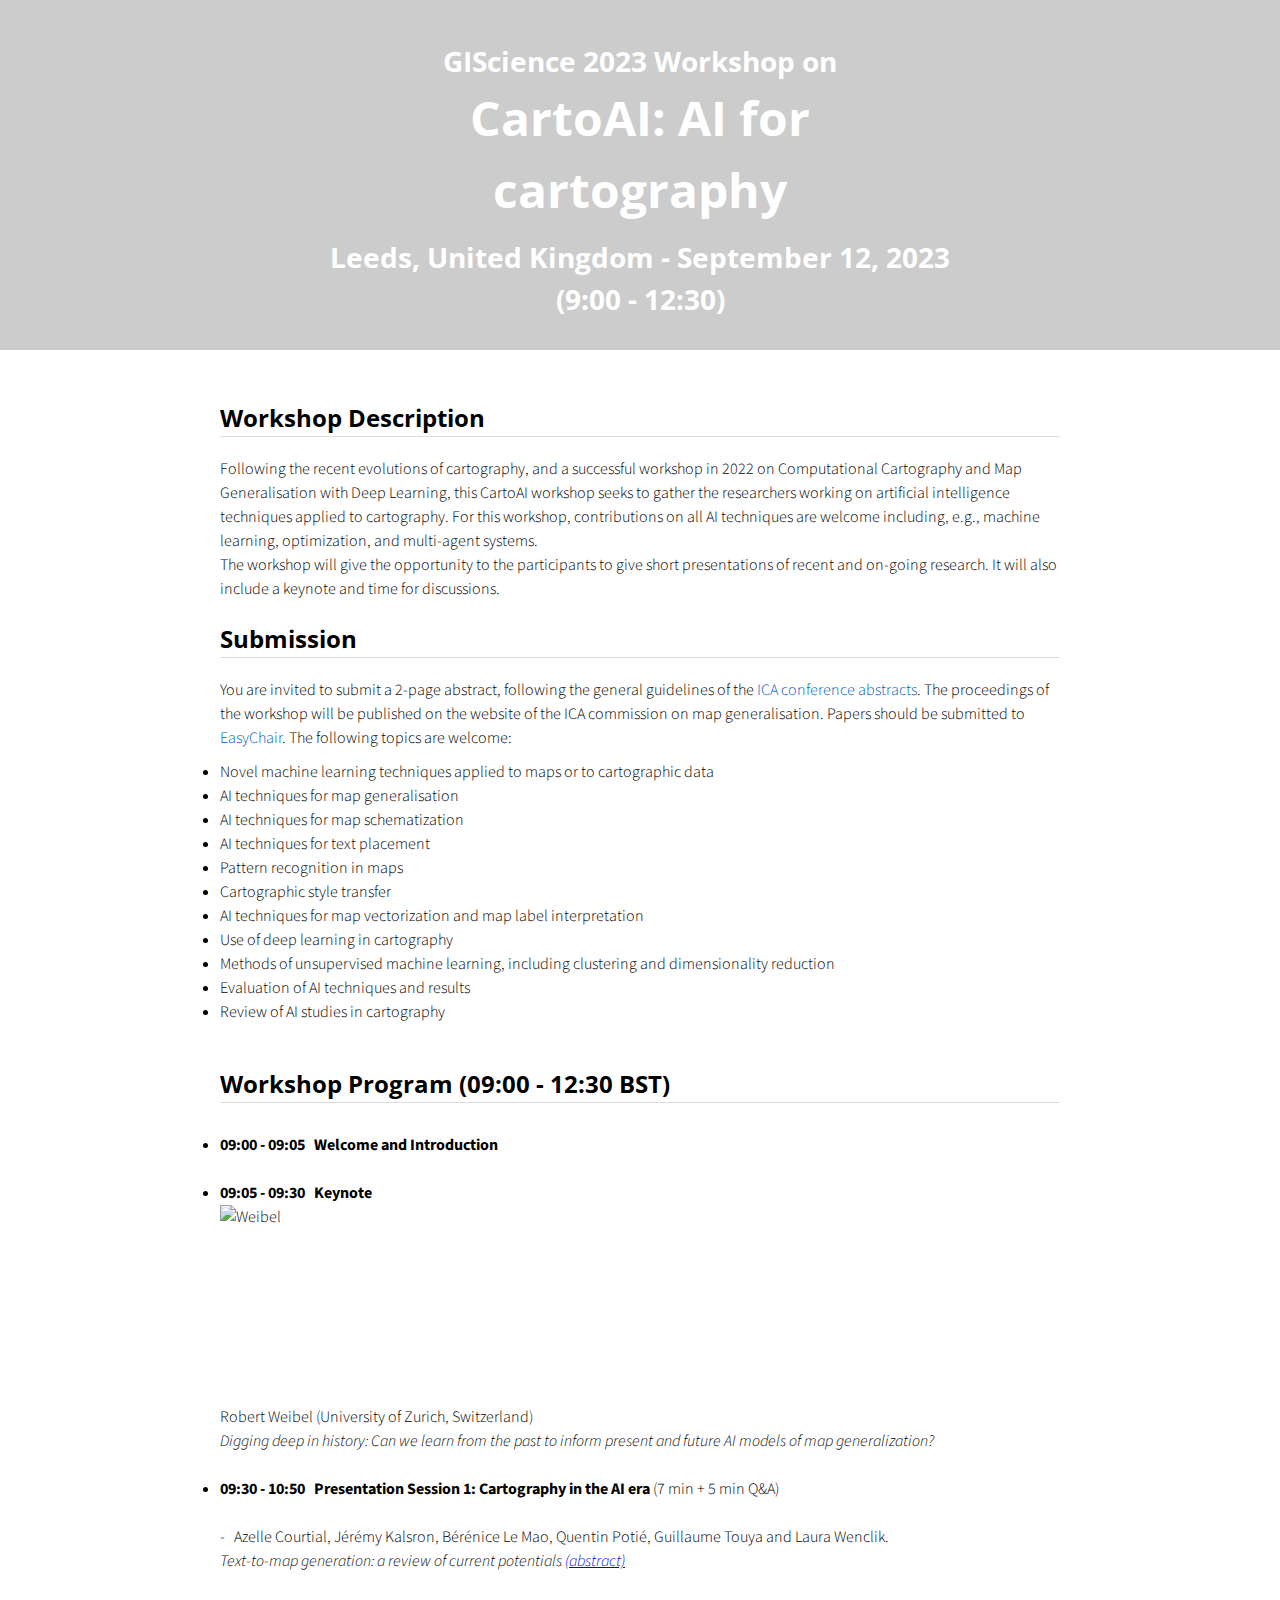
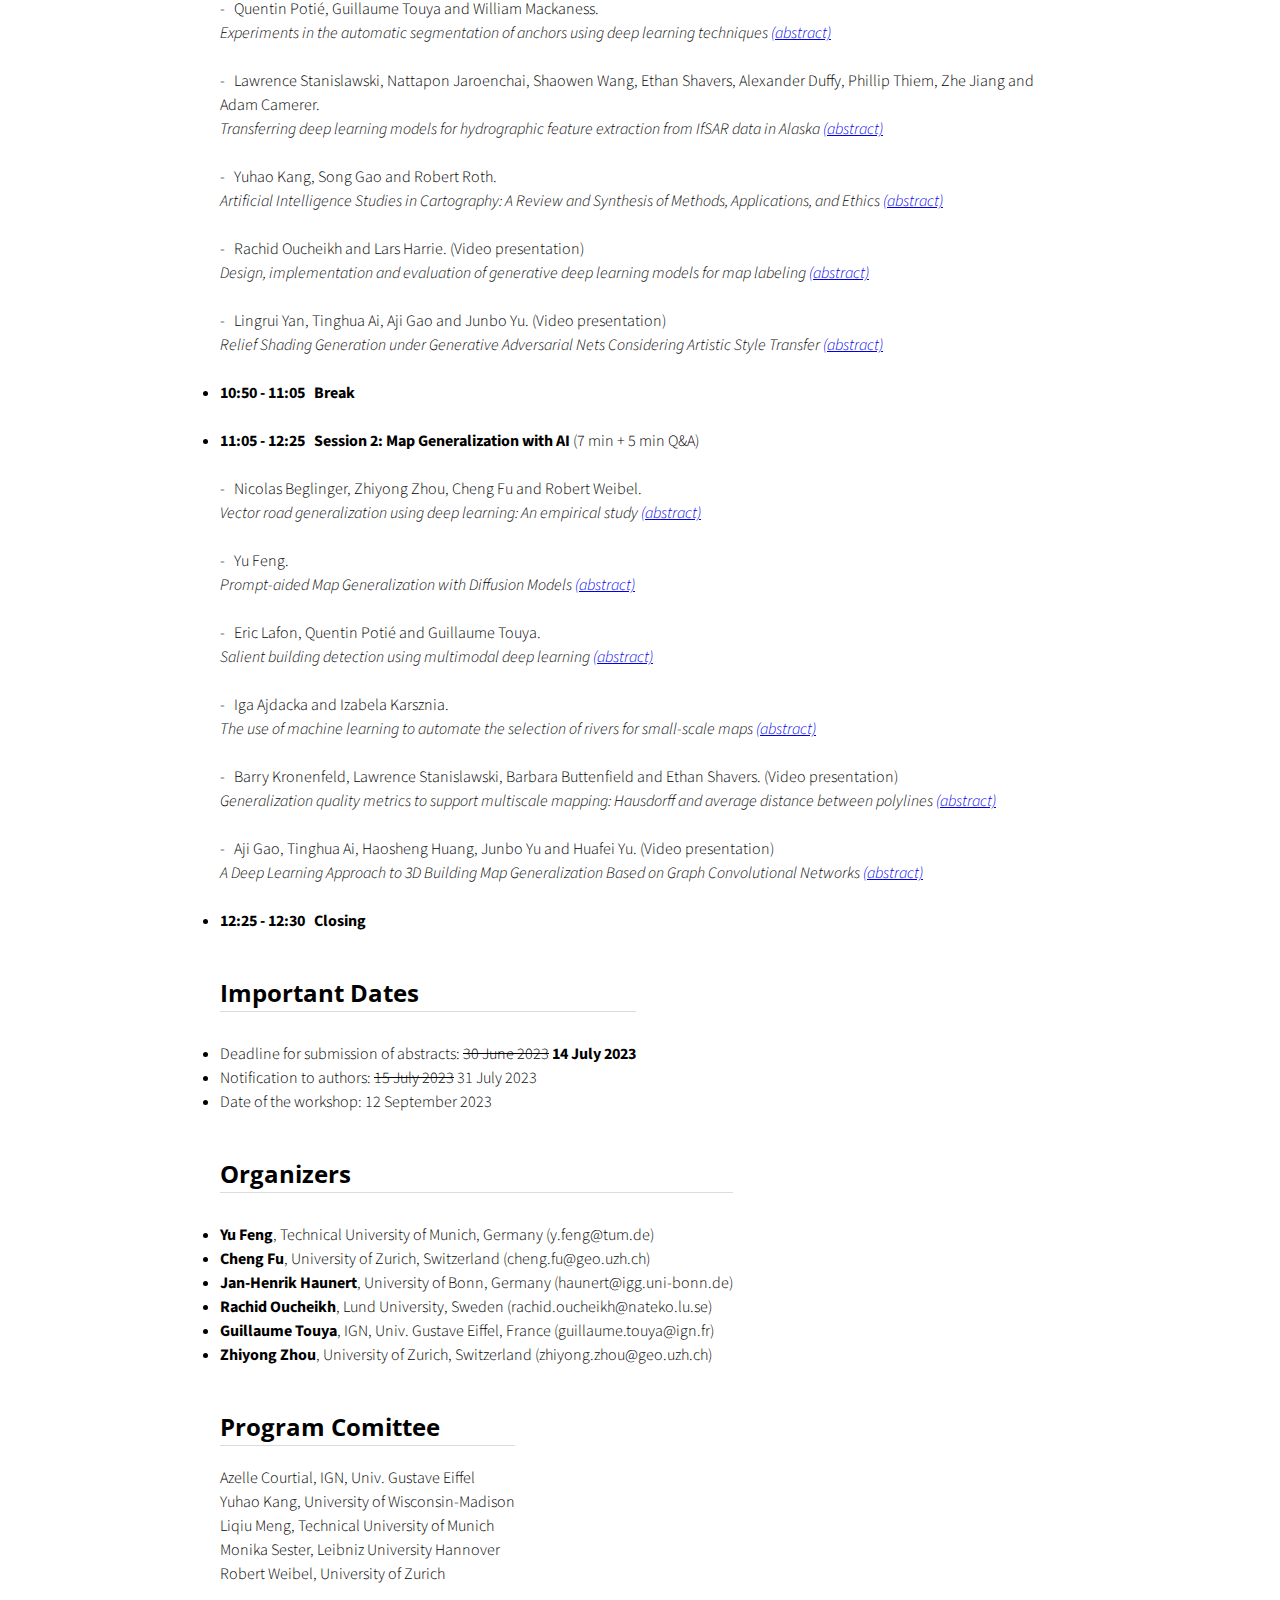
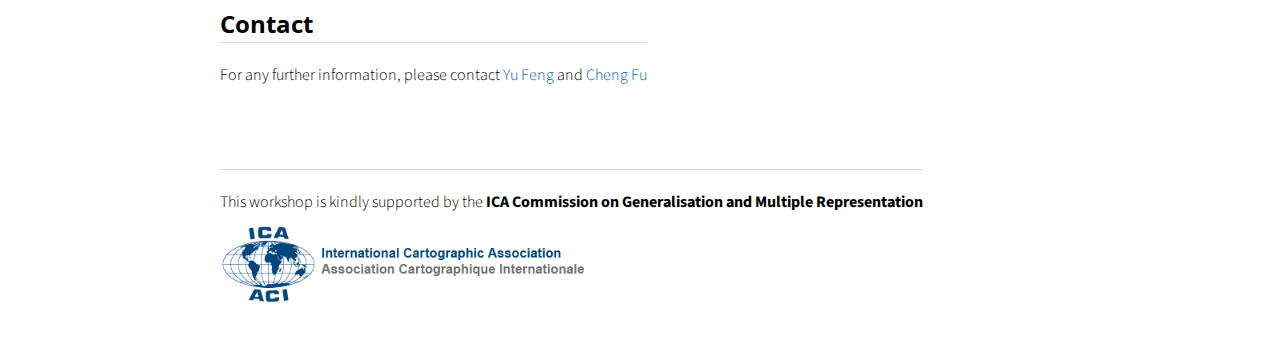
==== commit ad8bab15: "Update index.html" ====
--- a/index.html
+++ b/index.html
@@ -111,45 +111,45 @@
               <li><strong>09:30 - 10:50 &nbsp Presentation Session 1: Cartography in the AI era</strong> (7 min + 5 min Q&A)</li><br />
               
               - &nbsp Azelle Courtial, Jérémy Kalsron, Bérénice Le Mao, Quentin Potié, Guillaume Touya and Laura Wenclik.<br />  
-              <i>Text-to-map generation: a review of current potentials <a href="https://gitlab.com/ica-gen/workshop-proceedings/-/raw/main/ica-gen-downloads/ica-gen/cartoai2023/02_CR_CartoAI_Courtial.pdf " target="_blank">(abstract)</a> </i><br />
-
-              - &nbsp Rachid Oucheikh and Lars Harrie. <br />
-              <i>Design, implementation and evaluation of generative deep learning models for map labeling <a href="https://gitlab.com/ica-gen/workshop-proceedings/-/raw/main/ica-gen-downloads/ica-gen/cartoai2023/02_CR_CartoAI_Courtial.pdf " target="_blank">(abstract)</a></i><br />
+              <i>Text-to-map generation: a review of current potentials <a href="https://gitlab.com/ica-gen/workshop-proceedings/-/raw/main/ica-gen-downloads/ica-gen/cartoai2023/02_CR_CartoAI_Courtial.pdf" target="_blank">(abstract)</a> </i><br />
 
               - &nbsp Quentin Potié, Guillaume Touya and William Mackaness. <br />
-              <i>Experiments in the automatic segmentation of anchors using deep learning techniques <a href="https://gitlab.com/ica-gen/workshop-proceedings/-/raw/main/ica-gen-downloads/ica-gen/cartoai2023/02_CR_CartoAI_Courtial.pdf " target="_blank">(abstract)</a></i><br />
+              <i>Experiments in the automatic segmentation of anchors using deep learning techniques <a href="https://gitlab.com/ica-gen/workshop-proceedings/-/raw/main/ica-gen-downloads/ica-gen/cartoai2023/01_CR_CartoAI_Potie.pdf" target="_blank">(abstract)</a></i><br />
 
               - &nbsp Lawrence Stanislawski, Nattapon Jaroenchai, Shaowen Wang, Ethan Shavers, Alexander Duffy, Phillip Thiem, Zhe Jiang and Adam Camerer. <br />
-              <i>Transferring deep learning models for hydrographic feature extraction from IfSAR data in Alaska <a href="https://gitlab.com/ica-gen/workshop-proceedings/-/raw/main/ica-gen-downloads/ica-gen/cartoai2023/02_CR_CartoAI_Courtial.pdf " target="_blank">(abstract)</a></i><br />
+              <i>Transferring deep learning models for hydrographic feature extraction from IfSAR data in Alaska <a href="https://gitlab.com/ica-gen/workshop-proceedings/-/raw/main/ica-gen-downloads/ica-gen/cartoai2023/10_CR_CartoAI_Stanislawski.pdf" target="_blank">(abstract)</a></i><br />
 
               - &nbsp Yuhao Kang, Song Gao and Robert Roth. <br />
-              <i>Artificial Intelligence Studies in Cartography: A Review and Synthesis of Methods, Applications, and Ethics <a href="https://gitlab.com/ica-gen/workshop-proceedings/-/raw/main/ica-gen-downloads/ica-gen/cartoai2023/02_CR_CartoAI_Courtial.pdf " target="_blank">(abstract)</a></i><br />
+              <i>Artificial Intelligence Studies in Cartography: A Review and Synthesis of Methods, Applications, and Ethics <a href="https://gitlab.com/ica-gen/workshop-proceedings/-/raw/main/ica-gen-downloads/ica-gen/cartoai2023/12_CR_CartoAI_Kang.pdf" target="_blank">(abstract)</a></i><br />
               
+              - &nbsp Rachid Oucheikh and Lars Harrie. (Video presentation)<br />
+              <i>Design, implementation and evaluation of generative deep learning models for map labeling <a href="https://gitlab.com/ica-gen/workshop-proceedings/-/raw/main/ica-gen-downloads/ica-gen/cartoai2023/09_CR_CartoAI_Oucheikh.pdf" target="_blank">(abstract)</a></i><br />
+
               - &nbsp Lingrui Yan, Tinghua Ai, Aji Gao and Junbo Yu. (Video presentation)<br />
-              <i>Relief Shading Generation under Generative Adversarial Nets Considering Artistic Style Transfer <a href="https://gitlab.com/ica-gen/workshop-proceedings/-/raw/main/ica-gen-downloads/ica-gen/cartoai2023/02_CR_CartoAI_Courtial.pdf " target="_blank">(abstract)</a></i><br />
+              <i>Relief Shading Generation under Generative Adversarial Nets Considering Artistic Style Transfer <a href="https://gitlab.com/ica-gen/workshop-proceedings/-/raw/main/ica-gen-downloads/ica-gen/cartoai2023/05_CR_CartoAI_Yan.pdf" target="_blank">(abstract)</a></i><br />
 
               <li><strong>10:50 - 11:05 &nbsp Break</strong></li><br />
                 
               <li><strong>11:05 - 12:25 &nbsp Session 2: Map Generalization with AI</strong> (7 min + 5 min Q&A)</li><br />
 
                  - &nbsp Nicolas Beglinger, Zhiyong Zhou, Cheng Fu and Robert Weibel.<br />
-                 <i>Vector road generalization using deep learning: An empirical study <a href="https://gitlab.com/ica-gen/workshop-proceedings/-/raw/main/ica-gen-downloads/ica-gen/cartoai2023/02_CR_CartoAI_Courtial.pdf " target="_blank">(abstract)</a></i><br />
-
-                 - &nbsp Aji Gao, Tinghua Ai, Haosheng Huang, Junbo Yu and Huafei Yu. <br />
-                 <i>A Deep Learning Approach to 3D Building Map Generalization Based on Graph Convolutional Networks <a href="https://gitlab.com/ica-gen/workshop-proceedings/-/raw/main/ica-gen-downloads/ica-gen/cartoai2023/02_CR_CartoAI_Courtial.pdf " target="_blank">(abstract)</a></i><br />
+                 <i>Vector road generalization using deep learning: An empirical study <a href="https://gitlab.com/ica-gen/workshop-proceedings/-/raw/main/ica-gen-downloads/ica-gen/cartoai2023/07_CR_CartoAI_Beglinger.pdf" target="_blank">(abstract)</a></i><br />
 
                  - &nbsp Yu Feng. <br />
-                 <i>Prompt-aided Map Generalization with Diffusion Models <a href="https://gitlab.com/ica-gen/workshop-proceedings/-/raw/main/ica-gen-downloads/ica-gen/cartoai2023/02_CR_CartoAI_Courtial.pdf " target="_blank">(abstract)</a></i><br />
+                 <i>Prompt-aided Map Generalization with Diffusion Models <a href="https://gitlab.com/ica-gen/workshop-proceedings/-/raw/main/ica-gen-downloads/ica-gen/cartoai2023/08_CR_CartoAI_Feng.pdf" target="_blank">(abstract)</a></i><br />
 
                  - &nbsp Eric Lafon, Quentin Potié and Guillaume Touya. <br />
-                 <i>Salient building detection using multimodal deep learning <a href="https://gitlab.com/ica-gen/workshop-proceedings/-/raw/main/ica-gen-downloads/ica-gen/cartoai2023/02_CR_CartoAI_Courtial.pdf " target="_blank">(abstract)</a></i><br />
+                 <i>Salient building detection using multimodal deep learning <a href="https://gitlab.com/ica-gen/workshop-proceedings/-/raw/main/ica-gen-downloads/ica-gen/cartoai2023/03_CR_CartoAI_Lafon.pdf" target="_blank">(abstract)</a></i><br />
 
                  - &nbsp Iga Ajdacka and Izabela Karsznia. <br />
-                 <i>The use of machine learning to automate the selection of rivers for small-scale maps <a href="https://gitlab.com/ica-gen/workshop-proceedings/-/raw/main/ica-gen-downloads/ica-gen/cartoai2023/02_CR_CartoAI_Courtial.pdf " target="_blank">(abstract)</a></i><br />
+                 <i>The use of machine learning to automate the selection of rivers for small-scale maps <a href="https://gitlab.com/ica-gen/workshop-proceedings/-/raw/main/ica-gen-downloads/ica-gen/cartoai2023/06_CR_CartoAI_Ajdacka.pdf" target="_blank">(abstract)</a></i><br />
 
                  - &nbsp Barry Kronenfeld, Lawrence Stanislawski, Barbara Buttenfield and Ethan Shavers. (Video presentation)<br />
-                 <i>Generalization quality metrics to support multiscale mapping: Hausdorff and average distance between polylines <a href="https://gitlab.com/ica-gen/workshop-proceedings/-/raw/main/ica-gen-downloads/ica-gen/cartoai2023/02_CR_CartoAI_Courtial.pdf " target="_blank">(abstract)</a></i><br />
-            
+                 <i>Generalization quality metrics to support multiscale mapping: Hausdorff and average distance between polylines <a href="https://gitlab.com/ica-gen/workshop-proceedings/-/raw/main/ica-gen-downloads/ica-gen/cartoai2023/04_CR_CartoAI_Kronenfeld.pdf" target="_blank">(abstract)</a></i><br />
+                 
+                 - &nbsp Aji Gao, Tinghua Ai, Haosheng Huang, Junbo Yu and Huafei Yu. (Video presentation)<br />
+                 <i>A Deep Learning Approach to 3D Building Map Generalization Based on Graph Convolutional Networks <a href="https://gitlab.com/ica-gen/workshop-proceedings/-/raw/main/ica-gen-downloads/ica-gen/cartoai2023/11_CR_CartoAI_Gao.pdf" target="_blank">(abstract)</a></i><br />
+
               <li><strong>12:25 - 12:30 &nbsp Closing</strong></li>
               </p>
           </div>
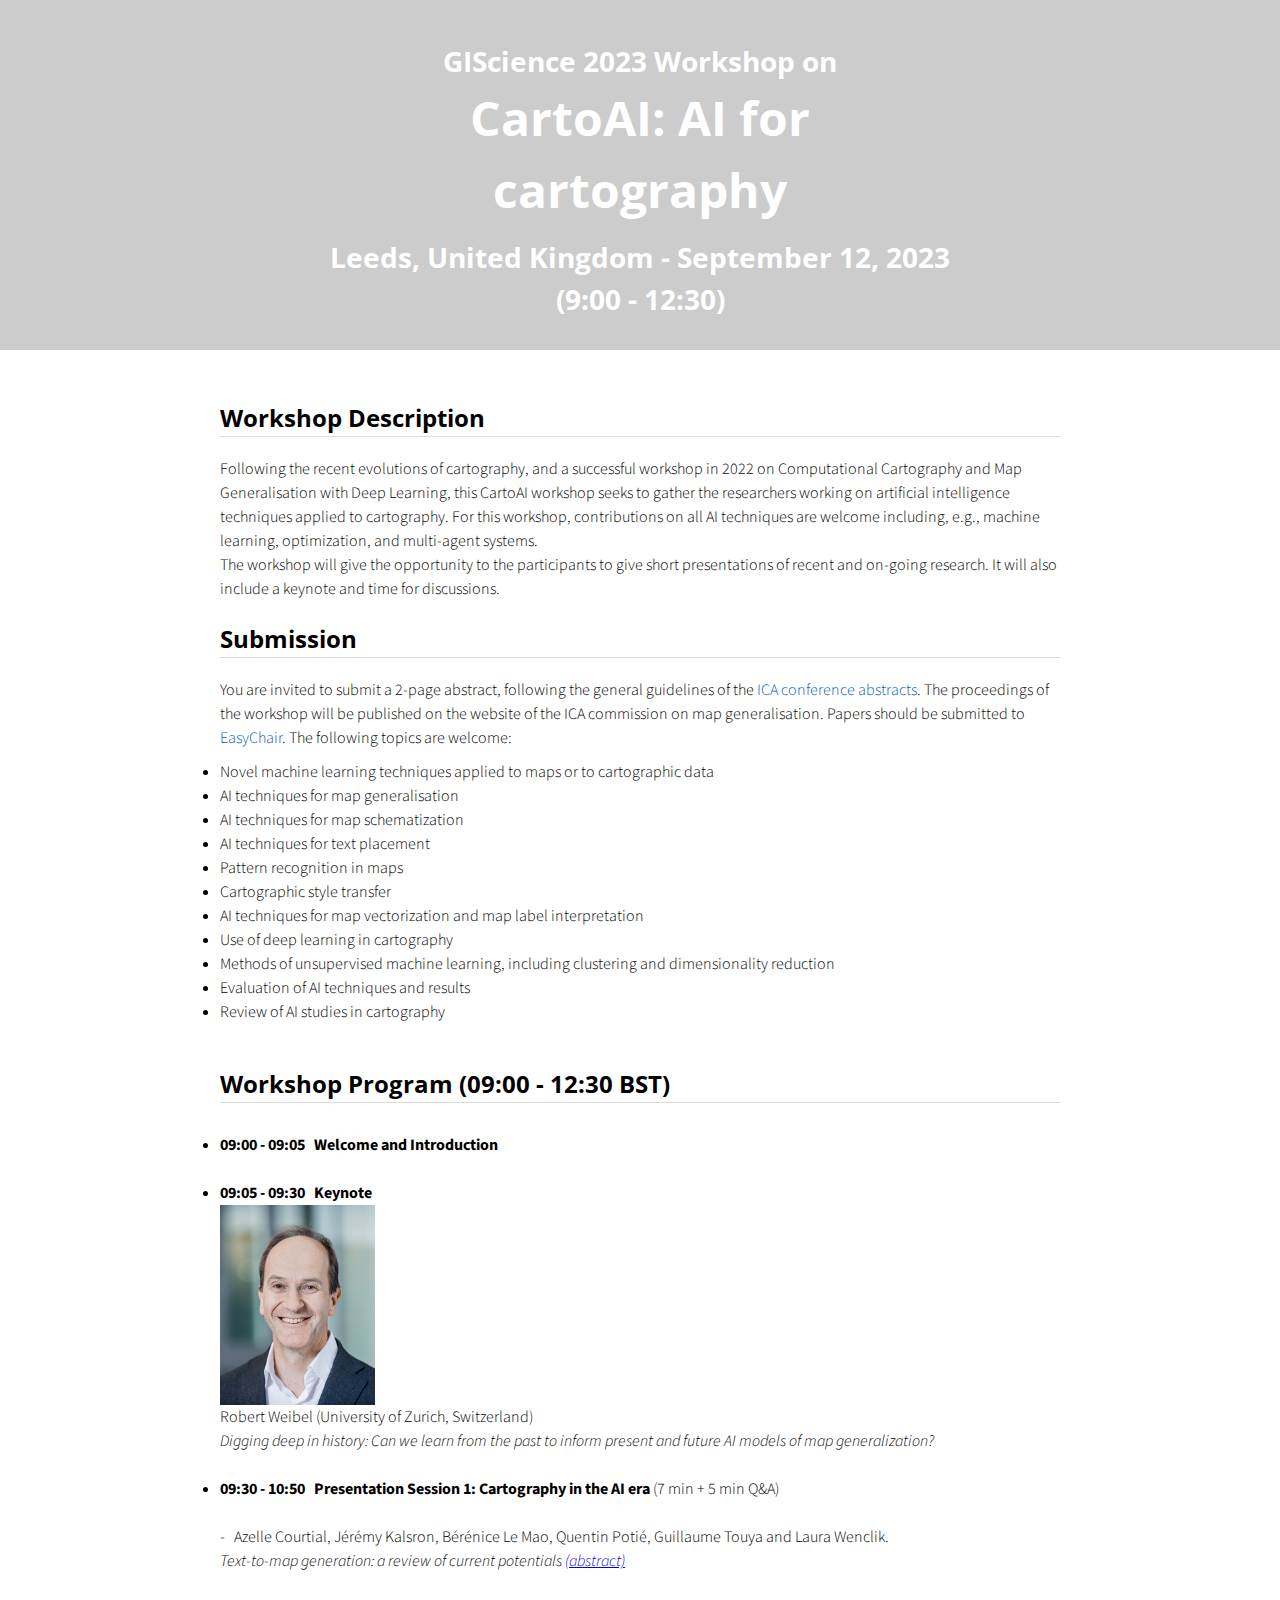
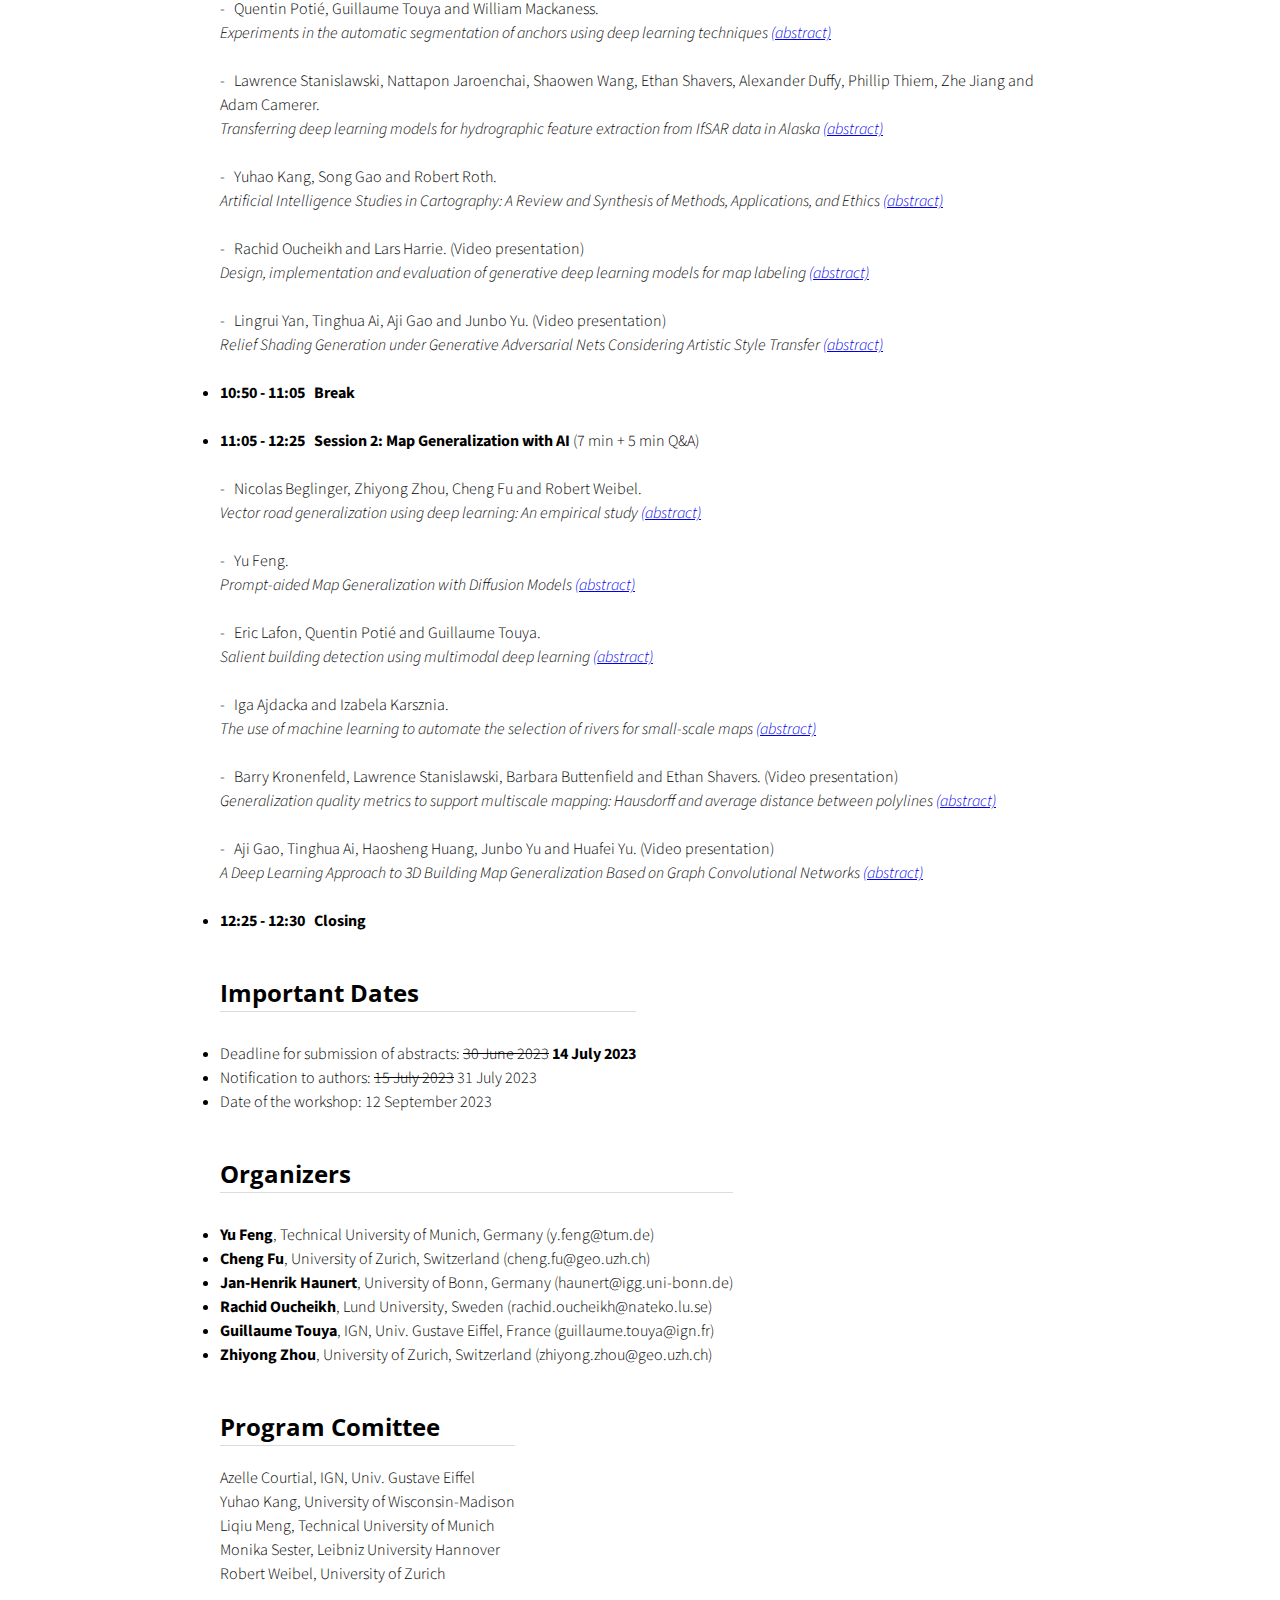
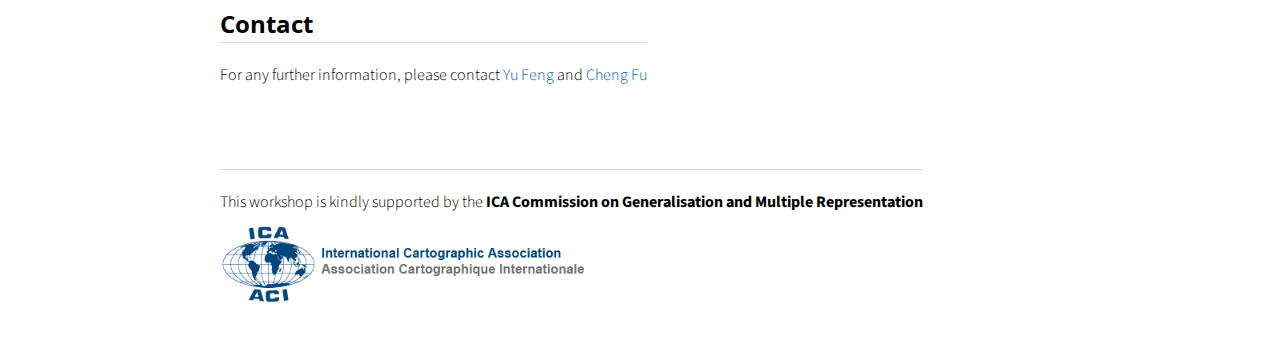
==== commit f360d98d: "Update index.html" ====
--- a/index.html
+++ b/index.html
@@ -105,7 +105,7 @@
               <li><strong>09:00 - 09:05 &nbsp Welcome and Introduction</strong></li><br />
               
               <li><strong>09:05 - 09:30 &nbsp Keynote</strong></li>
-              <img src="https://www.geo.uzh.ch/~weibel/Weibel_PassPic_2017_crop.jpg" alt="Weibel" width = "155" height="200"> Robert Weibel (University of Zurich, Switzerland)<br />
+              <img src="img/Weibel_PassPic_2017_crop.jpg" alt="Weibel" width = "155" height="200"> Robert Weibel (University of Zurich, Switzerland)<br />
               <i>Digging deep in history: Can we learn from the past to inform present and future AI models of map generalization?</i><br />
 
               <li><strong>09:30 - 10:50 &nbsp Presentation Session 1: Cartography in the AI era</strong> (7 min + 5 min Q&A)</li><br />
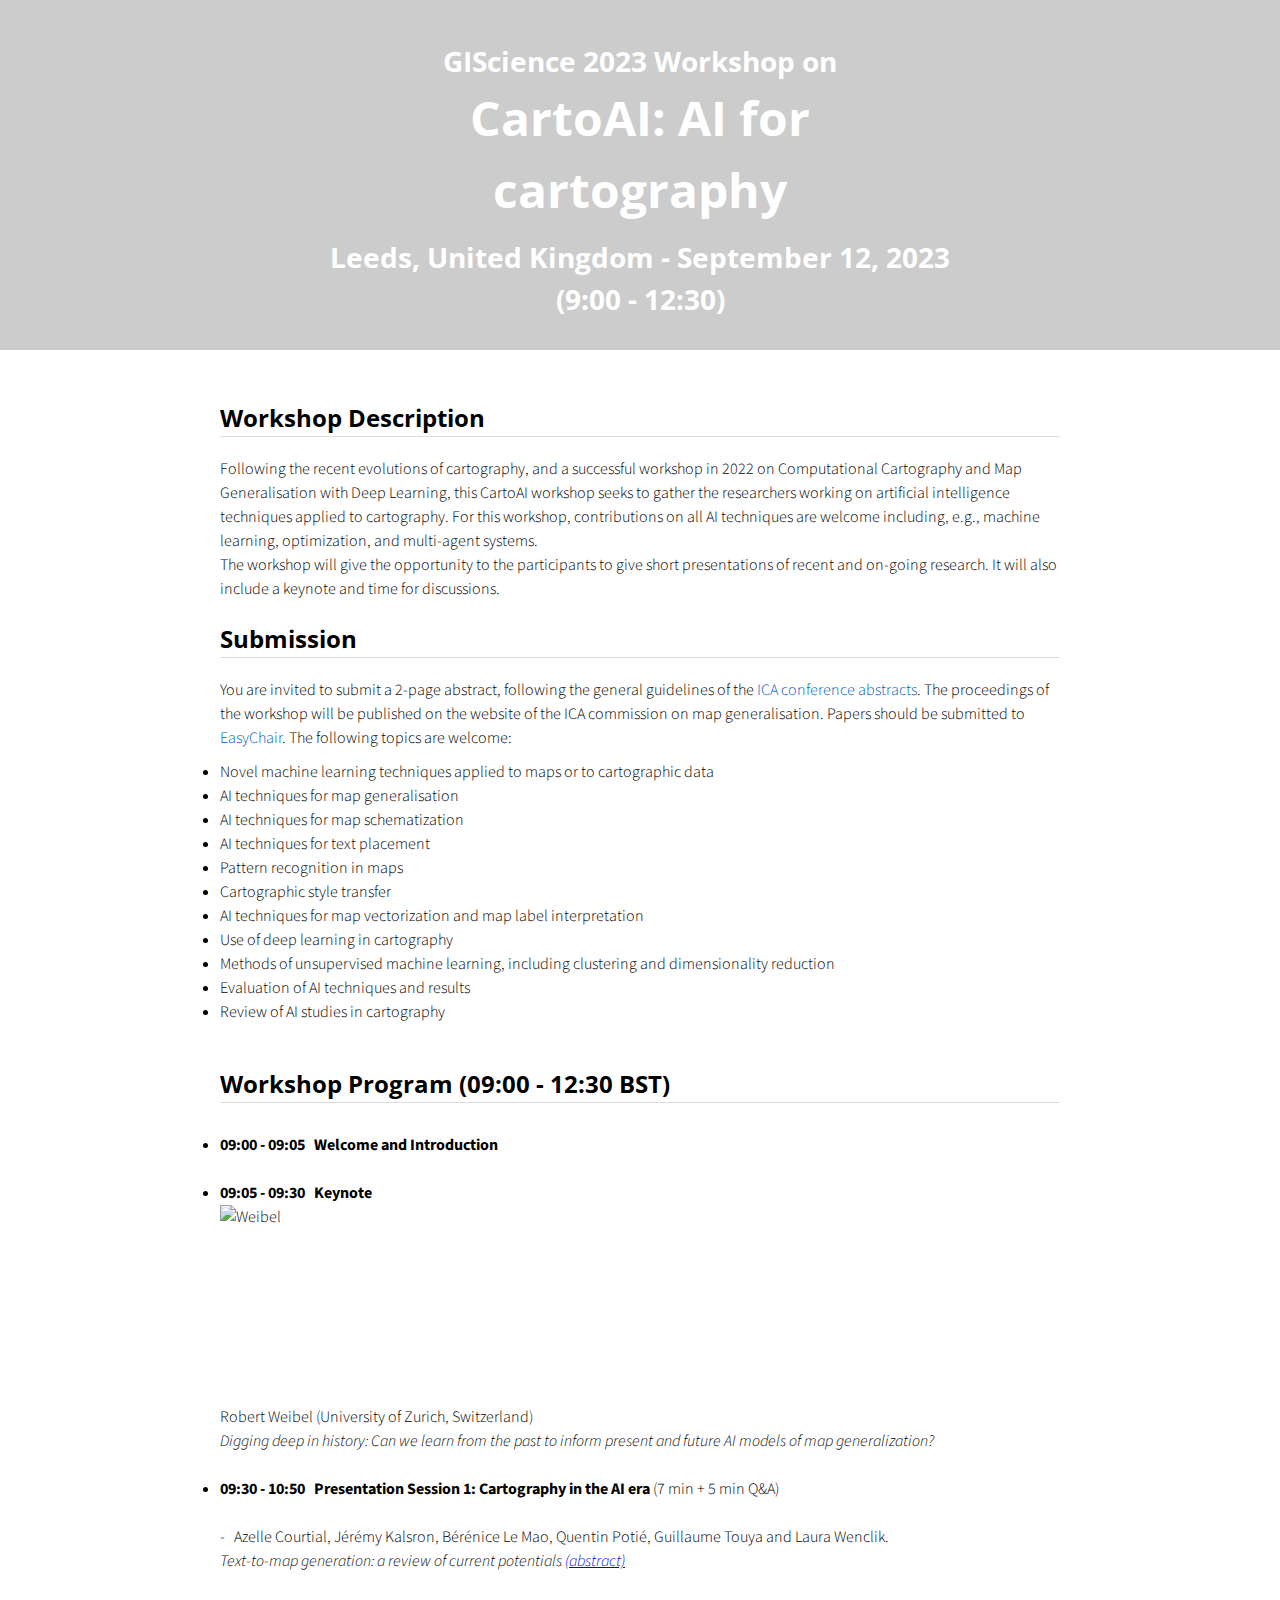
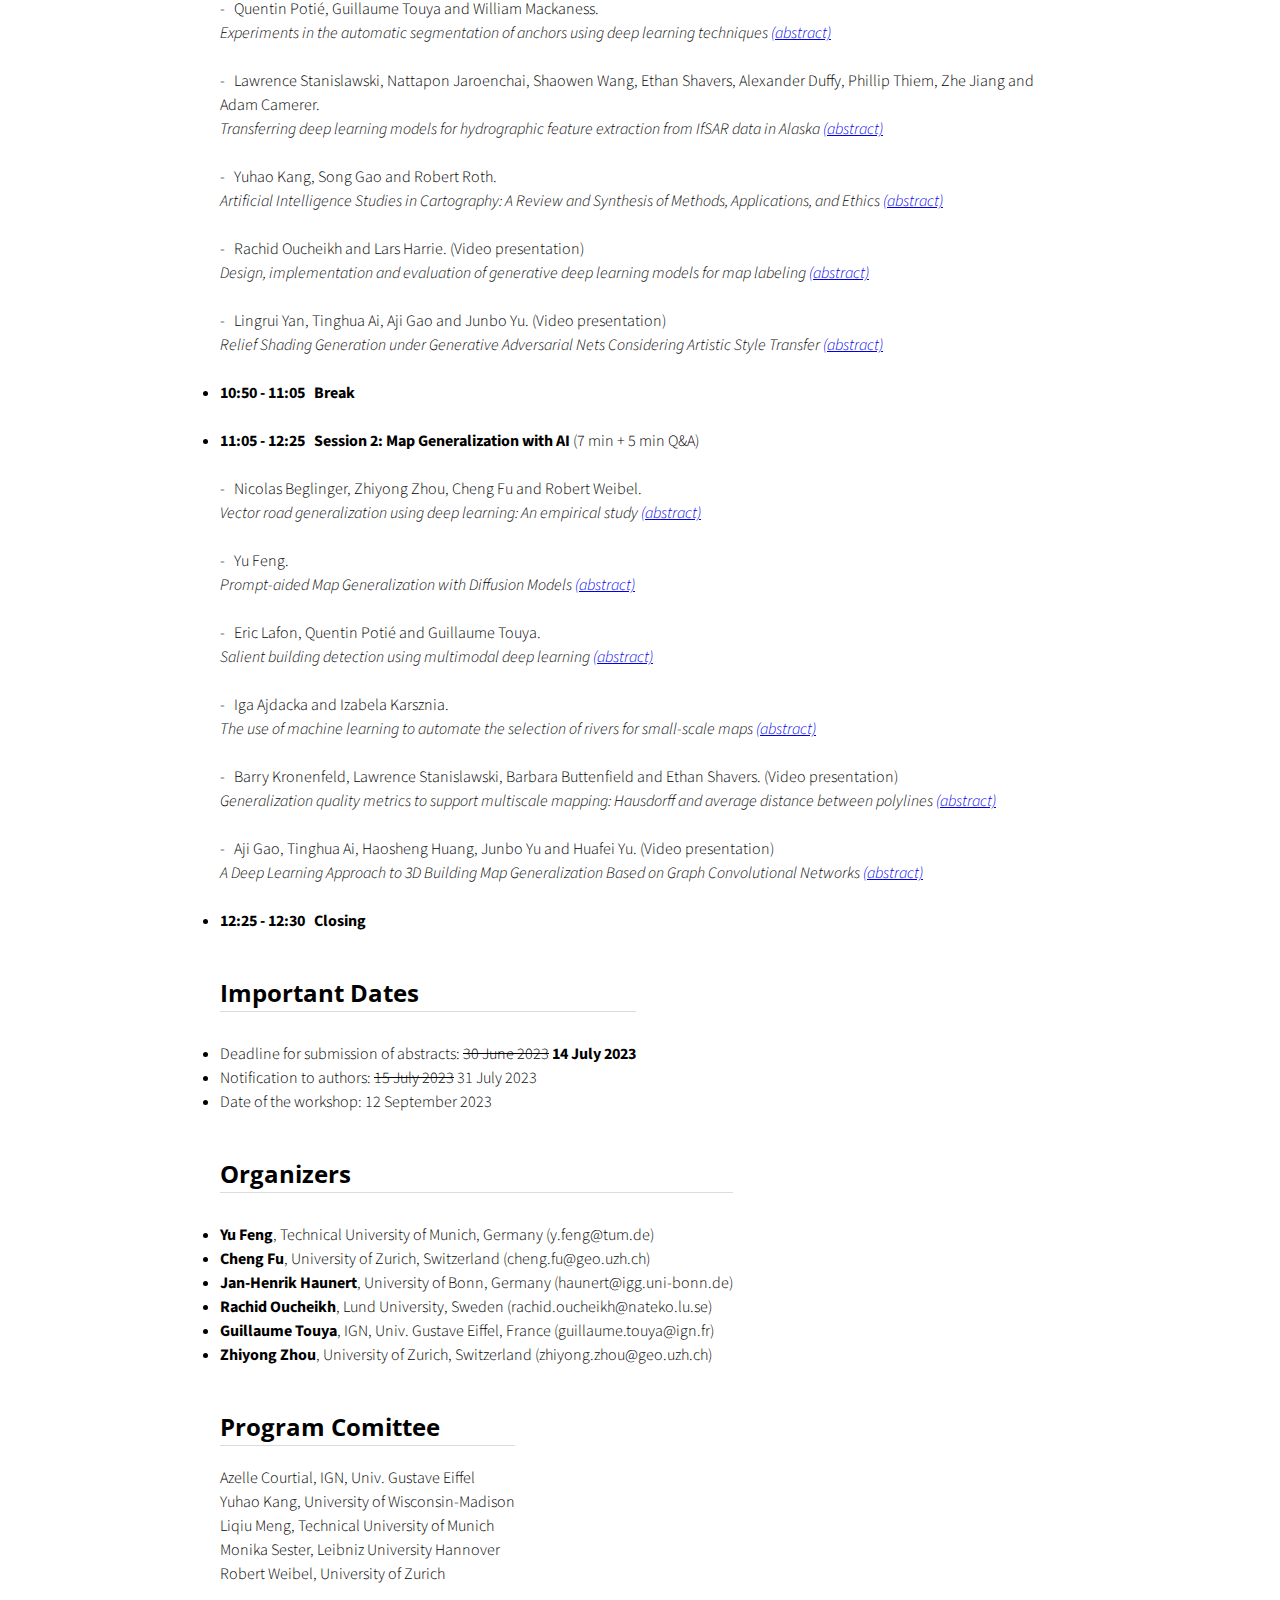
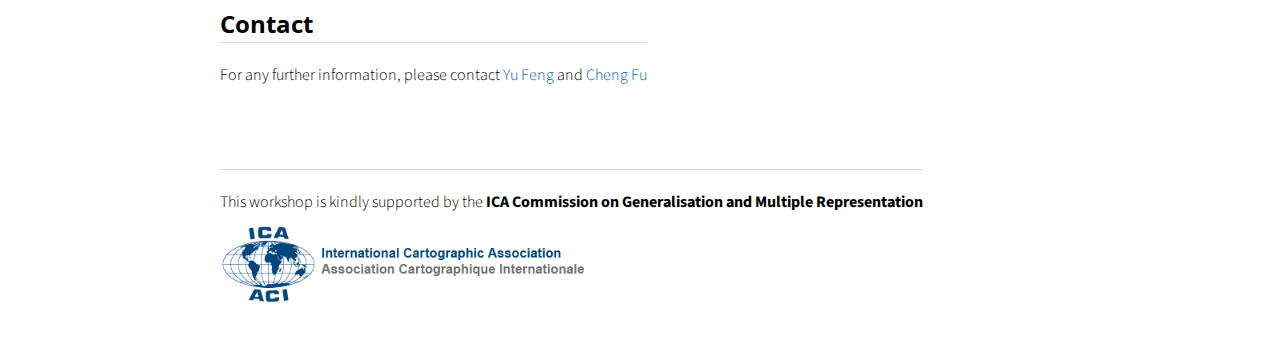
==== commit 32e28bc9: "Update index.html" ====
--- a/index.html
+++ b/index.html
@@ -105,7 +105,7 @@
               <li><strong>09:00 - 09:05 &nbsp Welcome and Introduction</strong></li><br />
               
               <li><strong>09:05 - 09:30 &nbsp Keynote</strong></li>
-              <img src="img/Weibel_PassPic_2017_crop.jpg" alt="Weibel" width = "155" height="200"> Robert Weibel (University of Zurich, Switzerland)<br />
+              <img src="https://user.geo.uzh.ch/rweibe/Weibel_PassPic_2017_crop.jpg" alt="Weibel" width = "155" height="200"> Robert Weibel (University of Zurich, Switzerland)<br />
               <i>Digging deep in history: Can we learn from the past to inform present and future AI models of map generalization?</i><br />
 
               <li><strong>09:30 - 10:50 &nbsp Presentation Session 1: Cartography in the AI era</strong> (7 min + 5 min Q&A)</li><br />
